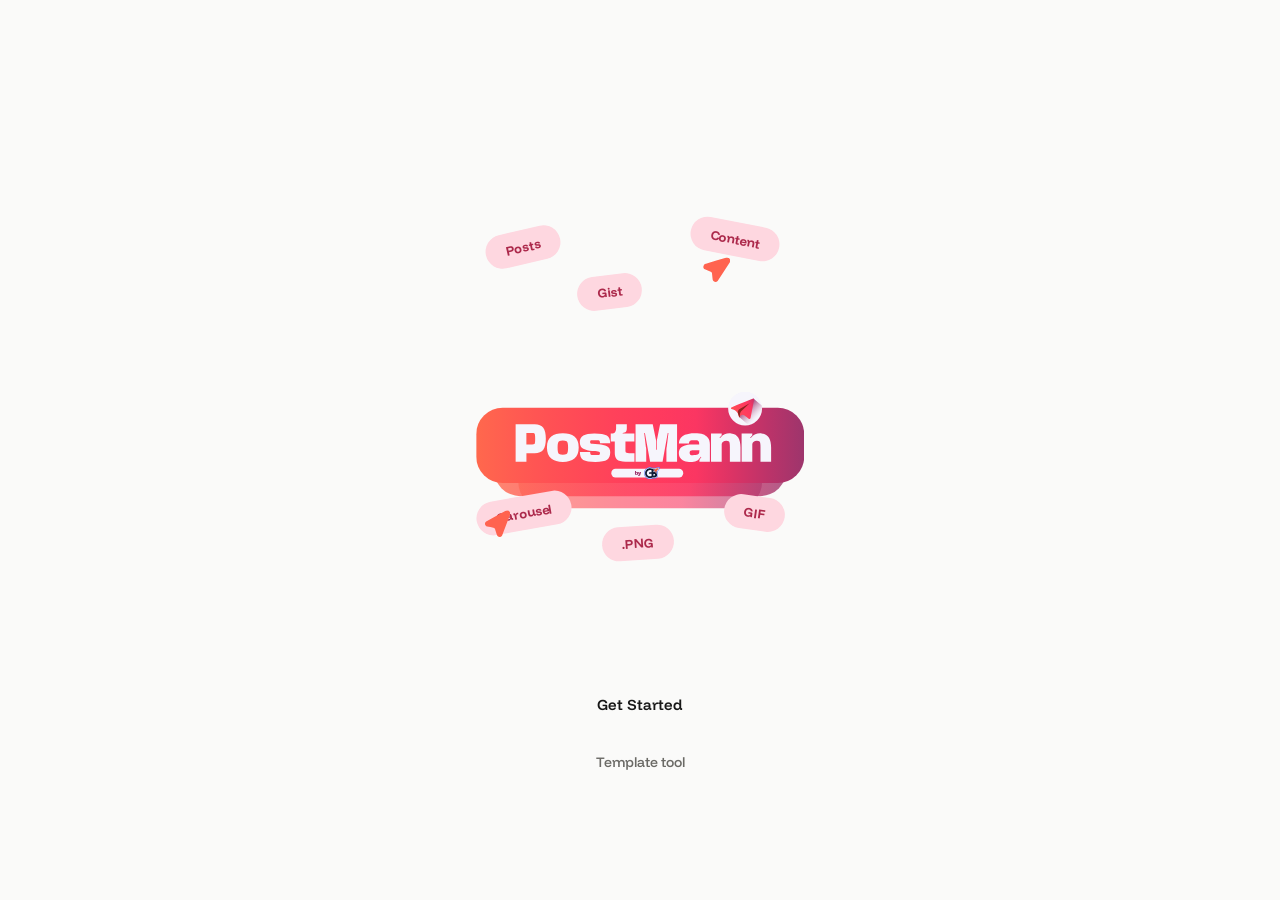
==== index.html @ 67368f83 "Update index.html" ====
<!DOCTYPE html>
<html lang="en">
<head>
<meta charset="UTF-8">
<meta name="viewport" content="width=device-width, initial-scale=1, viewport-fit=cover">
<title>PostMann</title>
<meta name="theme-color" content="#fb3662">
<link rel="icon" type="image/png" sizes="32x32" href="assets/icon-32.png">
<link rel="apple-touch-icon" href="assets/icon-180.png">
<link rel="stylesheet" href="styles.css">
<link rel="stylesheet" href="home.css">
</head>
<body class="home-body">

<div class="home-stage">
  <div class="home-pill home-pill-1">Posts</div>
  <div class="home-pill home-pill-2">Gist</div>
  <div class="home-pill home-pill-3">Content</div>
  <img src="assets/cursor-accent.svg" alt="" class="home-cursor home-cursor-1">

  <img src="assets/logo-full.svg" alt="PostMann" class="home-logo">

  <div class="home-pill home-pill-4">Carousel</div>
  <img src="assets/cursor-accent.svg" alt="" class="home-cursor home-cursor-2">
  <div class="home-pill home-pill-5">GIF</div>
  <div class="home-pill home-pill-6">.PNG</div>

  <div class="home-actions">
    <a href="app.html" class="home-action-link" id="getStartedLink">Get Started</a>
    <a href="vet.html" class="home-action-link home-action-secondary" id="templateToolLink">Template tool</a>
  </div>
</div>

<script>
  // Plays a clean swipe-up-and-fade exit before navigating, instead of
  // the page just jumping. Applied to both links so the experience feels
  // consistent regardless of which one is tapped.
  const EXIT_MS = 420;
  const stage = document.querySelector('.home-stage');
  function navigateWithExit(e, href) {
    e.preventDefault();
    stage.classList.add('is-leaving');
    setTimeout(() => { window.location.href = href; }, EXIT_MS);
  }
  document.getElementById('getStartedLink').addEventListener('click', (e) => navigateWithExit(e, 'app.html'));
  document.getElementById('templateToolLink').addEventListener('click', (e) => navigateWithExit(e, 'vet.html'));
</script>
</body>
</html>
---- styles.css ----
/* ===== Font - self-hosted, no external runtime dependency ===== */
@font-face {
  font-family: "Funnel Display";
  src: url("assets/fonts/funnel-display-latin-400-normal.woff2") format("woff2");
  font-weight: 400;
  font-display: swap;
}
@font-face {
  font-family: "Funnel Display";
  src: url("assets/fonts/funnel-display-latin-500-normal.woff2") format("woff2");
  font-weight: 500;
  font-display: swap;
}
@font-face {
  font-family: "Funnel Display";
  src: url("assets/fonts/funnel-display-latin-600-normal.woff2") format("woff2");
  font-weight: 600;
  font-display: swap;
}
@font-face {
  font-family: "Funnel Display";
  src: url("assets/fonts/funnel-display-latin-700-normal.woff2") format("woff2");
  font-weight: 700;
  font-display: swap;
}

/* ===== Brand tokens - extracted from the real logo SVG, same values used in the Next.js version ===== */
:root {
  --brand-gradient-start: #ff684d;
  --brand-gradient-mid: #fb3662;
  --brand-gradient-end: #9d356c;

  --brand-50: #ffeff2;
  --brand-100: #fed7e0;
  --brand-200: #fdb3c3;
  --brand-400: #fc6e8e;
  --brand-600: #fb3662;
  --brand-800: #ac294b;
  --brand-900: #6b1f38;

  --surface: #ffffff;
  --surface-secondary: #fafaf9;
  --surface-tertiary: #f1efe8;
  --border-subtle: rgba(0, 0, 0, 0.08);
  --border-default: rgba(0, 0, 0, 0.12);
  --text-primary: #171717;
  --text-secondary: #6b6a66;
  --text-tertiary: #9b9a95;

  --success-bg: #e1f5ee;
  --success-text: #085041;
  --warning-bg: #faeeda;
  --warning-text: #633806;
  --danger-bg: #fcebeb;
  --danger-text: #791f1f;

  --radius-md: 8px;
  --radius-lg: 12px;
}

* { box-sizing: border-box; -webkit-tap-highlight-color: transparent; }
html, body { height: 100%; margin: 0; }
body {
  font-family: "Funnel Display", -apple-system, BlinkMacSystemFont, "Segoe UI", Roboto, sans-serif;
  background: var(--surface-secondary);
  color: var(--text-primary);
  -webkit-font-smoothing: antialiased;
}
h1, h2, h3, p { margin: 0; }
button { font-family: inherit; cursor: pointer; }
input, select { font-family: inherit; }
a { color: inherit; text-decoration: none; }
img { max-width: 100%; display: block; }

.brand-gradient {
  background-image: linear-gradient(135deg, var(--brand-gradient-start) 0%, var(--brand-gradient-mid) 45%, var(--brand-gradient-end) 100%);
}

/* ===== Top bar ===== */
.topbar {
  min-height: 56px;
  border-bottom: 1px solid var(--border-subtle);
  background: var(--surface);
  display: flex;
  align-items: center;
  gap: 12px;
  padding: 0 16px;
  padding-top: env(safe-area-inset-top);
  position: sticky;
  top: 0;
  z-index: 30;
}
.topbar .logo { width: 26px; height: 26px; flex-shrink: 0; }
.topbar .brand-name { font-weight: 600; font-size: 15px; }
.topbar .spacer { flex: 1; }
.topbar .btn-text-link { font-size: 13px; color: var(--text-secondary); }

/* ===== Layout shell ===== */
.app-main {
  max-width: 720px;
  margin: 0 auto;
  padding: 20px 16px calc(48px + env(safe-area-inset-bottom));
}
@media (min-width: 640px) {
  .app-main { padding: 28px 24px calc(48px + env(safe-area-inset-bottom)); }
}

/* ===== Dashboard ===== */
.page-title { font-size: 17px; font-weight: 600; margin-bottom: 2px; }
.page-subtitle { font-size: 13px; color: var(--text-secondary); margin-bottom: 20px; }
.section-label { font-size: 12px; color: var(--text-tertiary); margin-bottom: 10px; }

.template-grid {
  display: grid;
  grid-template-columns: repeat(2, 1fr);
  gap: 12px;
}
@media (min-width: 560px) {
  .template-grid { grid-template-columns: repeat(3, 1fr); }
}

.template-card {
  border: 1px solid var(--border-subtle);
  border-radius: var(--radius-lg);
  overflow: hidden;
  background: var(--surface);
  transition: border-color 0.15s;
}
.template-card:hover, .template-card:active { border-color: var(--border-default); }
.template-card:active { background: var(--surface-secondary); }
.template-card .cover {
  position: relative;
  aspect-ratio: 4 / 5;
  overflow: hidden;
  background-size: cover;
  background-position: top center;
}
.template-card .cover img {
  width: 100%;
  height: 100%;
  object-fit: cover;
  object-position: top center;
  display: block;
}
.template-card .cover .cover-caption {
  position: absolute;
  left: 0; right: 0; bottom: 0;
  padding: 16px 10px 8px;
  background: linear-gradient(to top, rgba(0, 0, 0, 0.55), rgba(0, 0, 0, 0));
}
.template-card .cover .cover-caption span {
  color: white;
  font-size: 13px;
  font-weight: 600;
  text-shadow: 0 1px 2px rgba(0, 0, 0, 0.3);
}
.template-card .info { padding: 9px 10px; }
.template-card .info .name { font-size: 13px; font-weight: 600; }
.template-card .info .meta { font-size: 11px; color: var(--text-tertiary); margin-top: 2px; }

/* ===== Buttons ===== */
.btn-primary {
  background: var(--brand-600);
  color: white;
  border: none;
  font-size: 15px;
  font-weight: 600;
  padding: 13px 20px;
  border-radius: var(--radius-md);
  display: inline-flex;
  align-items: center;
  justify-content: center;
  gap: 6px;
  min-height: 46px;
}
.btn-primary:hover, .btn-primary:active { background: var(--brand-800); }
.btn-primary:disabled { opacity: 0.5; cursor: not-allowed; }
.btn-secondary {
  background: var(--surface);
  border: 1px solid var(--border-default);
  color: var(--text-primary);
  font-size: 15px;
  font-weight: 500;
  padding: 13px 20px;
  border-radius: var(--radius-md);
  min-height: 46px;
}
.btn-secondary:hover, .btn-secondary:active { background: var(--surface-secondary); }

/* For standalone, screen-level primary actions (Generate, Start over) -
   full width on mobile where there's nothing beside them to share space
   with; reverts to a normal inline button once there's room. The crop
   modal's two buttons deliberately don't use this - they sit side by
   side in a narrow space and need their natural compact width instead. */
.btn-full { width: 100%; }
@media (min-width: 480px) {
  .btn-full { width: auto; }
}

/* ===== Form ===== */
.back-link {
  display: inline-flex;
  align-items: center;
  gap: 6px;
  font-size: 13px;
  color: var(--text-secondary);
  margin-bottom: 14px;
}

.slide-card {
  padding: 14px 16px 16px;
}
.field-label {
  display: block;
  font-size: 12px;
  color: var(--text-secondary);
  margin-bottom: 5px;
  margin-top: 12px;
}
.field-label:first-of-type { margin-top: 0; }
.text-input, .select-input {
  width: 100%;
  border: 1px solid var(--border-default);
  border-radius: var(--radius-md);
  padding: 12px 13px;
  font-size: 16px;
  min-height: 44px;
  background: var(--surface);
  color: var(--text-primary);
}
.text-input:focus, .select-input:focus { outline: 2px solid var(--brand-200); border-color: var(--brand-600); }

.file-row { display: flex; align-items: center; gap: 10px; flex-wrap: wrap; }
.file-input-label {
  display: inline-flex;
  align-items: center;
  gap: 6px;
  font-size: 14px;
  font-weight: 500;
  padding: 11px 16px;
  min-height: 44px;
  border: 1px solid var(--border-default);
  border-radius: var(--radius-md);
  background: var(--surface);
}
.file-input-label:hover, .file-input-label:active { background: var(--surface-secondary); }
.file-name { font-size: 12px; color: var(--text-secondary); }
.crop-edit-link {
  font-size: 13px; color: var(--brand-600); font-weight: 600;
  padding: 8px 4px; cursor: pointer; min-height: 44px; display: inline-flex; align-items: center;
}

.middle-count-row { display: flex; align-items: center; gap: 10px; margin: 14px 0 16px; flex-wrap: wrap; }
.middle-count-row .text-input { width: 80px; flex: none; }

/* ===== Swipeable slide carousel ===== */
.carousel-wrap { position: relative; }
.carousel-track { position: relative; }

.form-page {
  display: none;
  border: 1px solid var(--border-subtle);
  border-radius: var(--radius-lg);
  background: var(--surface);
  overflow: hidden;
  animation: formPageIn 0.18s ease-out;
}
.form-page.active { display: block; }
@keyframes formPageIn {
  from { opacity: 0; transform: translateY(4px); }
  to { opacity: 1; transform: translateY(0); }
}

.form-page-preview {
  position: relative;
  width: 100%;
  max-height: 56vh;
  min-height: 160px;
  overflow: hidden;
  display: flex;
  align-items: center;
  justify-content: center;
}
.form-page-preview img {
  width: 100%;
  height: 100%;
  max-height: 56vh;
  object-fit: contain;
  background: var(--surface-tertiary);
  display: block;
}
.form-page-preview.brand-gradient {
  aspect-ratio: 4 / 5;
  max-height: 56vh;
}
.form-page-label {
  position: absolute;
  top: 12px;
  left: 12px;
  padding: 5px 12px;
  background: rgba(0, 0, 0, 0.55);
  border-radius: 999px;
  backdrop-filter: blur(2px);
}
.form-page-label span {
  color: white;
  font-size: 12px;
  font-weight: 600;
  letter-spacing: 0.02em;
}

.carousel-arrow {
  position: absolute;
  top: calc(28vh - 22px);
  width: 44px;
  height: 44px;
  border-radius: 50%;
  border: none;
  background: rgba(0, 0, 0, 0.45);
  color: white;
  font-size: 17px;
  display: flex;
  align-items: center;
  justify-content: center;
  z-index: 10;
}
.carousel-arrow:active { background: rgba(0, 0, 0, 0.65); }
.carousel-arrow:disabled { opacity: 0.35; }
.carousel-arrow-left { left: 8px; }
.carousel-arrow-right { right: 8px; }

.carousel-dots {
  display: flex;
  justify-content: center;
  gap: 6px;
  margin-top: 12px;
}
.carousel-dot {
  width: 7px;
  height: 7px;
  border-radius: 50%;
  background: var(--border-default);
  cursor: pointer;
}
.carousel-dot.active { background: var(--brand-600); width: 18px; border-radius: 4px; }

/* ===== Crop modal ===== */
.modal-overlay {
  position: fixed; inset: 0; background: rgba(0, 0, 0, 0.65);
  display: none; align-items: center; justify-content: center; z-index: 100;
  padding: 16px;
}
.modal-overlay.open { display: flex; }
.modal-card {
  background: var(--surface); border-radius: var(--radius-lg);
  padding: 18px; max-width: 92vw; max-height: 88vh; overflow-y: auto;
}
.modal-card h3 { font-size: 14px; font-weight: 600; margin-bottom: 12px; }
#cropCanvas { border: 1px solid var(--border-default); border-radius: 6px; cursor: grab; touch-action: none; display: block; }
.zoom-row { display: flex; align-items: center; gap: 8px; margin-top: 12px; }
.zoom-row span { font-size: 11px; color: var(--text-secondary); }
.zoom-row input[type="range"] { flex: 1; }
.modal-actions { display: flex; gap: 8px; justify-content: flex-end; margin-top: 14px; flex-wrap: wrap; }
.modal-actions .btn-primary, .modal-actions .btn-secondary { flex: 1 1 auto; }

/* ===== Progress / status ===== */
.status-log {
  border: 1px solid var(--border-subtle);
  border-radius: var(--radius-lg);
  background: var(--surface);
  padding: 14px;
  max-height: 280px;
  overflow-y: auto;
  font-size: 12px;
  display: flex;
  flex-direction: column;
  gap: 5px;
  margin-top: 16px;
}
.status-line.info { color: var(--text-secondary); }
.status-line.ok { color: var(--success-text); }
.status-line.warn { color: var(--warning-text); }
.status-line.err { color: var(--danger-text); }

.progress-bar-track { height: 6px; border-radius: 4px; background: var(--surface-tertiary); overflow: hidden; margin: 16px 0; }
.progress-bar-fill { height: 100%; background: var(--brand-600); transition: width 0.3s; }

/* ===== Results ===== */
.results-grid {
  display: grid;
  grid-template-columns: repeat(2, 1fr);
  gap: 14px;
  margin-top: 16px;
}
@media (min-width: 560px) {
  .results-grid { grid-template-columns: repeat(3, 1fr); }
}
.result-card {
  border: 1px solid var(--border-subtle);
  border-radius: var(--radius-lg);
  background: var(--surface);
  padding: 10px;
}
.result-card .label { font-size: 12px; font-weight: 600; margin-bottom: 8px; }
.result-card img, .result-card video { border-radius: 6px; width: 100%; background: var(--surface-secondary); }
.result-card .download-btn {
  display: flex; align-items: center; justify-content: center; gap: 5px;
  margin-top: 8px; width: 100%; font-size: 13px; font-weight: 600;
  padding: 12px; min-height: 44px; border-radius: var(--radius-md);
  border: 1px solid var(--border-default); background: var(--surface);
}
.result-card .download-btn:hover, .result-card .download-btn:active { background: var(--surface-secondary); }
.result-card .caveat { font-size: 10px; color: var(--text-tertiary); margin-top: 4px; }

.hidden { display: none !important; }
---- home.css ----
/* Homepage - loaded alongside styles.css, which still provides the
   shared design tokens (--brand-*, --surface-*, font-face, etc). This
   file only adds the layout specific to this one page. */

.home-body {
  margin: 0;
  min-height: 100dvh;
  background: var(--surface-secondary);
  display: flex;
  align-items: center;
  justify-content: center;
  padding: 24px 0;
}

.home-stage {
  position: relative;
  width: 100%;
  max-width: 420px;
  min-height: 88dvh;
  margin: 0 auto;
}

/* ===== Scattered pill tags =====
   Positioned by percentage so the scattered, "thrown there" feel holds up
   across phone sizes without being pixel-locked to one exact viewport. */
.home-pill {
  position: absolute;
  background: var(--brand-100);
  color: var(--brand-800);
  font-size: 13px;
  font-weight: 700;
  padding: 9px 20px;
  border-radius: 999px;
  white-space: nowrap;
}
.home-pill-1 { top: 21%; left: 13%; transform: rotate(-13deg); }
.home-pill-2 { top: 27%; left: 35%; transform: rotate(-7deg); }
.home-pill-3 { top: 20%; left: 62%; transform: rotate(11deg); }
.home-pill-4 { top: 56%; left: 11%; transform: rotate(-10deg); }
.home-pill-5 { top: 56%; left: 70%; transform: rotate(8deg); }
.home-pill-6 { top: 60%; left: 41%; transform: rotate(-4deg); }

.home-cursor {
  position: absolute;
  width: 26px;
  height: 26px;
}
.home-cursor-1 { top: 24.5%; left: 65%; transform: rotate(8deg); }
.home-cursor-2 { top: 58%; left: 13%; transform: rotate(-4deg); }

/* ===== The real logo artwork, centered ===== */
.home-logo {
  position: absolute;
  top: 50%;
  left: 50%;
  transform: translate(-50%, -50%);
  width: 78%;
  max-width: 340px;
  height: auto;
}

/* ===== Get Started / Template tool ===== */
.home-actions {
  position: absolute;
  bottom: 6%;
  left: 0;
  right: 0;
  display: flex;
  flex-direction: column;
  align-items: center;
  gap: 14px;
}
.home-action-link {
  font-size: 15px;
  font-weight: 600;
  color: var(--text-primary);
  padding: 10px 24px;
  min-height: 44px;
  display: flex;
  align-items: center;
  border-radius: var(--radius-md);
}
.home-action-link:active { background: var(--surface-tertiary); }
.home-action-secondary {
  font-weight: 500;
  color: var(--text-secondary);
  font-size: 14px;
}

/* On wider screens, ease off the edge-hugging percentages slightly so
   the pills don't end up absurdly far from the logo - the phone-shaped
   reference was designed for a narrow column, not a wide desktop window. */
@media (min-width: 600px) {
  .home-stage { min-height: 760px; }
}
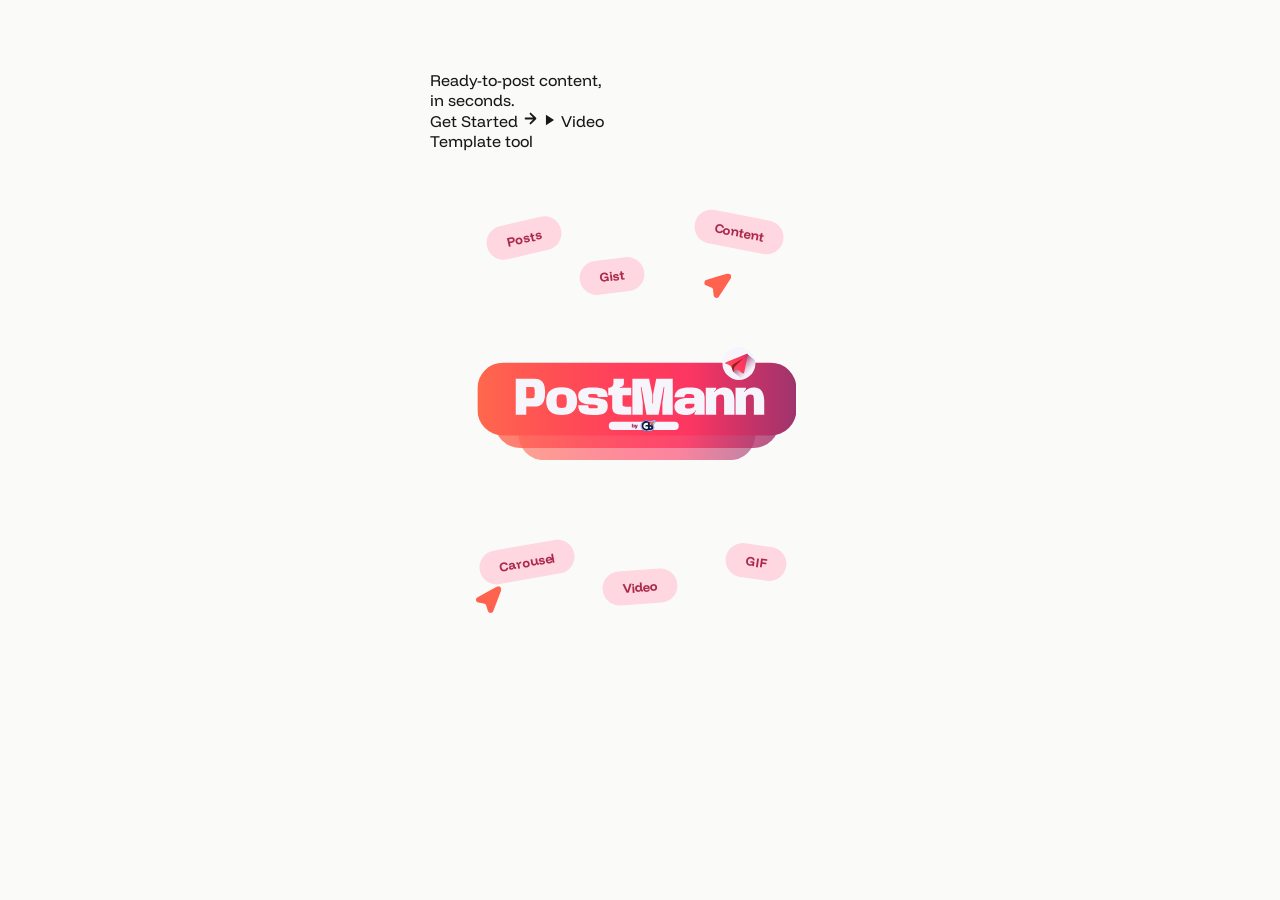
==== commit e194e6be: "Update index.html" ====
--- a/index.html
+++ b/index.html
@@ -13,37 +13,49 @@
 <body class="home-body">
 
 <div class="home-stage">
-  <div class="home-pill home-pill-1">Posts</div>
-  <div class="home-pill home-pill-2">Gist</div>
-  <div class="home-pill home-pill-3">Content</div>
-  <img src="assets/cursor-accent.svg" alt="" class="home-cursor home-cursor-1">
 
-  <img src="assets/logo-full.svg" alt="PostMann" class="home-logo">
+  <div class="home-orbit">
+    <div class="home-pill home-pill-1">Posts</div>
+    <div class="home-pill home-pill-2">Gist</div>
+    <div class="home-pill home-pill-3">Content</div>
+    <img src="assets/cursor-accent.svg" alt="" class="home-cursor home-cursor-1">
+    <img src="assets/logo-full.svg" alt="PostMann" class="home-logo">
+    <div class="home-pill home-pill-4">Carousel</div>
+    <img src="assets/cursor-accent.svg" alt="" class="home-cursor home-cursor-2">
+    <div class="home-pill home-pill-5">GIF</div>
+    <div class="home-pill home-pill-6">Video</div>
+  </div>
 
-  <div class="home-pill home-pill-4">Carousel</div>
-  <img src="assets/cursor-accent.svg" alt="" class="home-cursor home-cursor-2">
-  <div class="home-pill home-pill-5">GIF</div>
-  <div class="home-pill home-pill-6">.PNG</div>
+  <div class="home-bottom">
+    <p class="home-tagline">Ready-to-post content,<br>in seconds.</p>
 
-  <div class="home-actions">
-    <a href="app.html" class="home-action-link" id="getStartedLink">Get Started</a>
-    <a href="vet.html" class="home-action-link home-action-secondary" id="templateToolLink">Template tool</a>
+    <div class="home-ctas">
+      <a href="app.html" class="home-btn-primary" id="getStartedLink">
+        Get Started
+        <svg width="17" height="17" viewBox="0 0 24 24" fill="none" stroke="currentColor" stroke-width="2.5" stroke-linecap="round" stroke-linejoin="round"><path d="M5 12h14M12 5l7 7-7 7"/></svg>
+      </a>
+      <a href="video.html" class="home-btn-secondary" id="videoLink">
+        <svg width="14" height="14" viewBox="0 0 24 24" fill="currentColor"><polygon points="5 3 19 12 5 21 5 3"/></svg>
+        Video
+      </a>
+    </div>
+
+    <a href="vet.html" class="home-btn-ghost" id="templateToolLink">Template tool</a>
   </div>
+
 </div>
 
 <script>
-  // Plays a clean swipe-up-and-fade exit before navigating, instead of
-  // the page just jumping. Applied to both links so the experience feels
-  // consistent regardless of which one is tapped.
-  const EXIT_MS = 420;
+  const EXIT_MS = 400;
   const stage = document.querySelector('.home-stage');
-  function navigateWithExit(e, href) {
+  function go(e, href) {
     e.preventDefault();
     stage.classList.add('is-leaving');
     setTimeout(() => { window.location.href = href; }, EXIT_MS);
   }
-  document.getElementById('getStartedLink').addEventListener('click', (e) => navigateWithExit(e, 'app.html'));
-  document.getElementById('templateToolLink').addEventListener('click', (e) => navigateWithExit(e, 'vet.html'));
+  document.getElementById('getStartedLink').addEventListener('click', e => go(e, 'app.html'));
+  document.getElementById('videoLink').addEventListener('click', e => go(e, 'video.html'));
+  document.getElementById('templateToolLink').addEventListener('click', e => go(e, 'vet.html'));
 </script>
 </body>
 </html>
--- a/styles.css
+++ b/styles.css
@@ -90,8 +90,8 @@
   top: 0;
   z-index: 30;
 }
-.topbar .logo { width: 26px; height: 26px; flex-shrink: 0; }
-.topbar .brand-name { font-weight: 600; font-size: 15px; }
+.topbar-logo-link { display: flex; align-items: center; }
+.topbar-logo { height: 30px; width: auto; display: block; }
 .topbar .spacer { flex: 1; }
 .topbar .btn-text-link { font-size: 13px; color: var(--text-secondary); }
 
@@ -386,6 +386,81 @@
 .progress-bar-fill { height: 100%; background: var(--brand-600); transition: width 0.3s; }
 
 /* ===== Results ===== */
+.results-action-row {
+  display: flex;
+  gap: 10px;
+  margin-bottom: 12px;
+}
+.results-action-row .btn-secondary {
+  flex: 1;
+  width: auto;
+  min-width: 0;
+  font-size: 13px;
+  padding: 10px 12px;
+}
+
+/* Folder-naming panel - slides in below the action row when
+   "Export to Drive" is tapped, collapses when done. */
+.drive-name-panel {
+  border: 1px solid var(--border-subtle);
+  border-radius: var(--radius-lg);
+  background: var(--surface);
+  padding: 14px;
+  margin-bottom: 12px;
+  animation: panelIn 0.18s ease-out;
+}
+@keyframes panelIn {
+  from { opacity: 0; transform: translateY(-4px); }
+  to   { opacity: 1; transform: translateY(0); }
+}
+.drive-name-row {
+  display: flex;
+  gap: 10px;
+  margin-top: 6px;
+}
+.drive-name-row .text-input { flex: 1; min-width: 0; }
+.drive-name-row .btn-primary { width: auto; flex-shrink: 0; padding: 12px 18px; }
+
+/* Drive result card - appears between the action row and the grid once
+   an export finishes. Stays hidden until then. */
+.drive-result-card {
+  display: flex;
+  align-items: center;
+  gap: 12px;
+  padding: 12px 14px;
+  border: 1px solid var(--border-subtle);
+  border-radius: var(--radius-lg);
+  background: var(--success-bg);
+  margin-bottom: 14px;
+}
+.drive-result-icon {
+  width: 32px;
+  height: 32px;
+  border-radius: 50%;
+  background: var(--success-text);
+  color: white;
+  display: flex;
+  align-items: center;
+  justify-content: center;
+  flex-shrink: 0;
+}
+.drive-result-body { flex: 1; min-width: 0; }
+.drive-result-label { font-size: 12px; font-weight: 600; color: var(--success-text); margin: 0; }
+.drive-result-folder { font-size: 11px; color: var(--success-text); opacity: 0.8; margin: 2px 0 0; white-space: nowrap; overflow: hidden; text-overflow: ellipsis; }
+.drive-copy-btn {
+  background: var(--success-text);
+  color: white;
+  border: none;
+  font-size: 12px;
+  font-weight: 600;
+  padding: 8px 14px;
+  border-radius: var(--radius-md);
+  white-space: nowrap;
+  min-height: 36px;
+  flex-shrink: 0;
+}
+.drive-copy-btn:active { opacity: 0.85; }
+
 .results-grid {
   display: grid;
   grid-template-columns: repeat(2, 1fr);
--- a/home.css
+++ b/home.css
@@ -1,6 +1,11 @@
 /* Homepage - loaded alongside styles.css, which still provides the
    shared design tokens (--brand-*, --surface-*, font-face, etc). This
-   file only adds the layout specific to this one page. */
+   file only adds the layout specific to this one page.
+
+   Pill/cursor/logo positions are measured from real rendered screenshots
+   (connected-component detection on each pill's exact fill color, and
+   saturation-based detection for the logo's bounding box), then adjusted
+   by a uniform shift per round of feedback - not eyeballed each time. */
 
 .home-body {
   margin: 0;
@@ -10,6 +15,7 @@
   align-items: center;
   justify-content: center;
   padding: 24px 0;
+  overflow: hidden; /* keeps the swipe-up exit transition from showing a scrollbar flash */
 }
 
 .home-stage {
@@ -18,11 +24,17 @@
   max-width: 420px;
   min-height: 88dvh;
   margin: 0 auto;
+  transition: transform 0.46s cubic-bezier(0.16, 1, 0.3, 1), opacity 0.38s ease-out;
+}
+.home-stage.is-leaving {
+  transform: translateY(-14%);
+  opacity: 0;
 }
 
 /* ===== Scattered pill tags =====
-   Positioned by percentage so the scattered, "thrown there" feel holds up
-   across phone sizes without being pixel-locked to one exact viewport. */
+   Pushed clear of the logo on both sides by an equal shift (7%), since
+   the previous spacing measured as actively overlapping at the top
+   (Gist's pill clipped into the logo) and too tight at the bottom. */
 .home-pill {
   position: absolute;
   background: var(--brand-100);
@@ -32,29 +44,57 @@
   padding: 9px 20px;
   border-radius: 999px;
   white-space: nowrap;
+  transform: translate(-50%, -50%) rotate(var(--rot));
+  animation: pillBreathe 3.6s ease-in-out infinite;
+  animation-delay: var(--pulse-delay, 0s);
 }
-.home-pill-1 { top: 21%; left: 13%; transform: rotate(-13deg); }
-.home-pill-2 { top: 27%; left: 35%; transform: rotate(-7deg); }
-.home-pill-3 { top: 20%; left: 62%; transform: rotate(11deg); }
-.home-pill-4 { top: 56%; left: 11%; transform: rotate(-10deg); }
-.home-pill-5 { top: 56%; left: 70%; transform: rotate(8deg); }
-.home-pill-6 { top: 60%; left: 41%; transform: rotate(-4deg); }
+.home-pill-1 { --rot: -13deg; --pulse-delay: 0s;    top: 22.1%; left: 22.4%; }
+.home-pill-2 { --rot: -7deg;  --pulse-delay: 0.6s;  top: 27.1%; left: 43.3%; }
+.home-pill-3 { --rot: 11deg;  --pulse-delay: 1.2s;  top: 21.3%; left: 73.6%; }
+.home-pill-4 { --rot: -10deg; --pulse-delay: 1.8s;  top: 64.8%; left: 23.2%; }
+.home-pill-5 { --rot: 8deg;   --pulse-delay: 2.3s;  top: 64.8%; left: 77.7%; }
+.home-pill-6 { --rot: -4deg;  --pulse-delay: 0.3s;  top: 68.0%; left: 50.1%; }
 
+/* Subtle "alive" breathing - gentle scale, no movement, slow and quiet
+   so it reads as ambient life rather than competing for attention. Each
+   pill is offset via --pulse-delay so they don't all move in lockstep. */
+@keyframes pillBreathe {
+  0%, 100% { scale: 1; }
+  50% { scale: 1.035; }
+}
+
+/* ===== Cursor accents =====
+   Slower and softer pop than before (was 1.7s up to 1.22 scale - now
+   2.6s up to 1.12, smoother easing) so it reads as a gentle pulse, not a
+   jolt. Cursor-2 also moved clear of the Carousel pill's text - it was
+   sitting almost directly over the word "Carousel"; now sits below-left
+   of the pill, pointing up into the corner the way cursor-1 already does
+   with Content (below-left, not overlapping the text row). */
 .home-cursor {
   position: absolute;
   width: 26px;
   height: 26px;
+  transform-origin: center;
+  animation: cursorPop 2.6s ease-in-out infinite;
 }
-.home-cursor-1 { top: 24.5%; left: 65%; transform: rotate(8deg); }
-.home-cursor-2 { top: 58%; left: 13%; transform: rotate(-4deg); }
+.home-cursor-1 { top: 28.3%; left: 68.4%; transform: translate(-50%, -50%) rotate(8deg); animation-delay: 0s; }
+.home-cursor-2 { top: 69.8%; left: 14%;   transform: translate(-50%, -50%) rotate(-4deg); animation-delay: 0.9s; }
 
-/* ===== The real logo artwork, centered ===== */
+@keyframes cursorPop {
+  0%, 100% { scale: 1; }
+  50% { scale: 1.12; }
+}
+@media (prefers-reduced-motion: reduce) {
+  .home-cursor, .home-pill { animation: none; }
+}
+
+/* ===== The real logo artwork, centered on its measured midpoint ===== */
 .home-logo {
   position: absolute;
-  top: 50%;
-  left: 50%;
+  top: 43.9%;
+  left: 49.2%;
   transform: translate(-50%, -50%);
-  width: 78%;
+  width: 76%;
   max-width: 340px;
   height: auto;
 }
@@ -62,7 +102,7 @@
 /* ===== Get Started / Template tool ===== */
 .home-actions {
   position: absolute;
-  bottom: 6%;
+  top: 74.5%;
   left: 0;
   right: 0;
   display: flex;
@@ -87,9 +127,6 @@
   font-size: 14px;
 }
 
-/* On wider screens, ease off the edge-hugging percentages slightly so
-   the pills don't end up absurdly far from the logo - the phone-shaped
-   reference was designed for a narrow column, not a wide desktop window. */
 @media (min-width: 600px) {
   .home-stage { min-height: 760px; }
 }
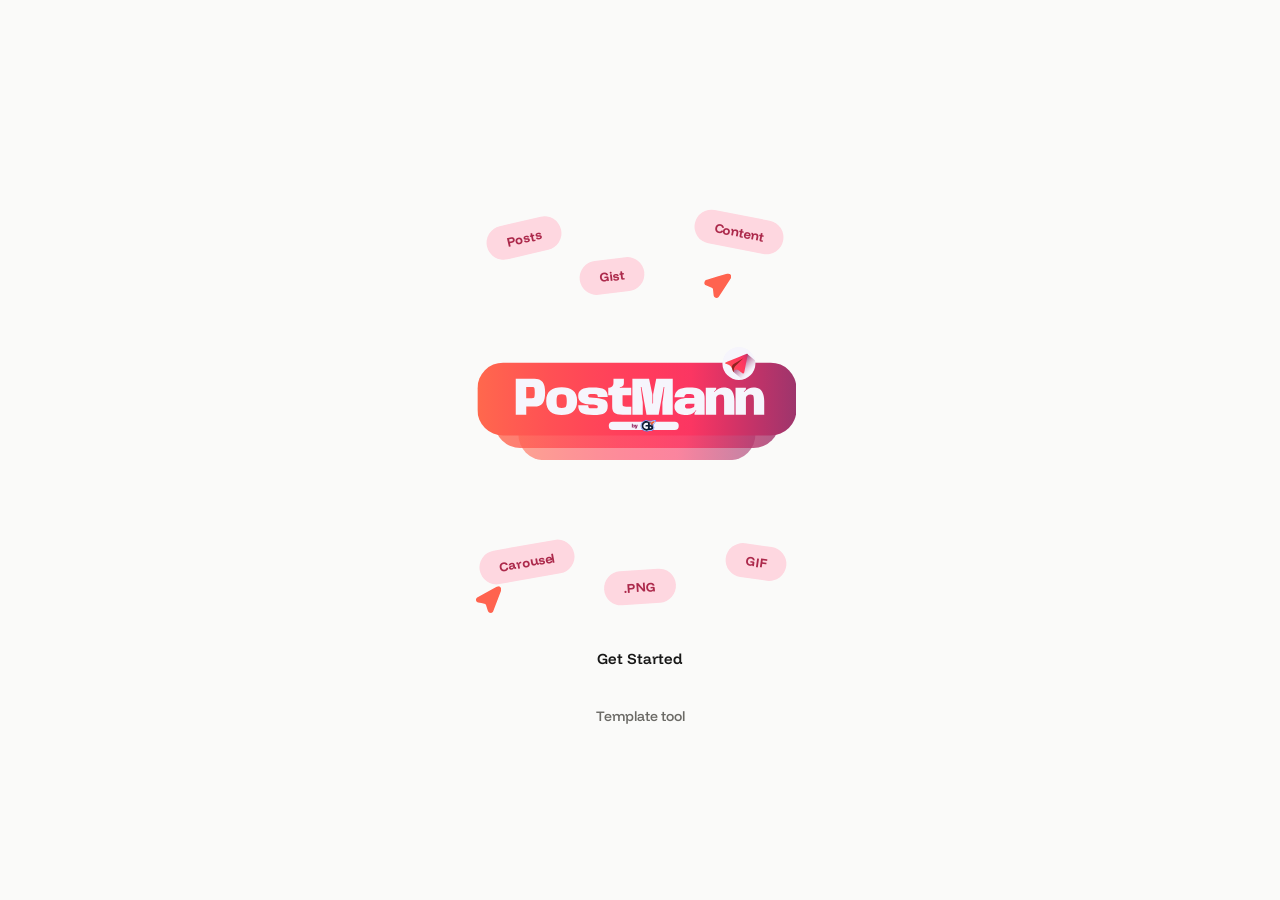
==== commit 307fe674: "Update index.html" ====
--- a/index.html
+++ b/index.html
@@ -13,49 +13,37 @@
 <body class="home-body">
 
 <div class="home-stage">
+  <div class="home-pill home-pill-1">Posts</div>
+  <div class="home-pill home-pill-2">Gist</div>
+  <div class="home-pill home-pill-3">Content</div>
+  <img src="assets/cursor-accent.svg" alt="" class="home-cursor home-cursor-1">
 
-  <div class="home-orbit">
-    <div class="home-pill home-pill-1">Posts</div>
-    <div class="home-pill home-pill-2">Gist</div>
-    <div class="home-pill home-pill-3">Content</div>
-    <img src="assets/cursor-accent.svg" alt="" class="home-cursor home-cursor-1">
-    <img src="assets/logo-full.svg" alt="PostMann" class="home-logo">
-    <div class="home-pill home-pill-4">Carousel</div>
-    <img src="assets/cursor-accent.svg" alt="" class="home-cursor home-cursor-2">
-    <div class="home-pill home-pill-5">GIF</div>
-    <div class="home-pill home-pill-6">Video</div>
+  <img src="assets/logo-full.svg" alt="PostMann" class="home-logo">
+
+  <div class="home-pill home-pill-4">Carousel</div>
+  <img src="assets/cursor-accent.svg" alt="" class="home-cursor home-cursor-2">
+  <div class="home-pill home-pill-5">GIF</div>
+  <div class="home-pill home-pill-6">.PNG</div>
+
+  <div class="home-actions">
+    <a href="app.html" class="home-action-link" id="getStartedLink">Get Started</a>
+    <a href="vet.html" class="home-action-link home-action-secondary" id="templateToolLink">Template tool</a>
   </div>
-
-  <div class="home-bottom">
-    <p class="home-tagline">Ready-to-post content,<br>in seconds.</p>
-
-    <div class="home-ctas">
-      <a href="app.html" class="home-btn-primary" id="getStartedLink">
-        Get Started
-        <svg width="17" height="17" viewBox="0 0 24 24" fill="none" stroke="currentColor" stroke-width="2.5" stroke-linecap="round" stroke-linejoin="round"><path d="M5 12h14M12 5l7 7-7 7"/></svg>
-      </a>
-      <a href="video.html" class="home-btn-secondary" id="videoLink">
-        <svg width="14" height="14" viewBox="0 0 24 24" fill="currentColor"><polygon points="5 3 19 12 5 21 5 3"/></svg>
-        Video
-      </a>
-    </div>
-
-    <a href="vet.html" class="home-btn-ghost" id="templateToolLink">Template tool</a>
-  </div>
-
 </div>
 
 <script>
-  const EXIT_MS = 400;
+  // Plays a clean swipe-up-and-fade exit before navigating, instead of
+  // the page just jumping. Applied to both links so the experience feels
+  // consistent regardless of which one is tapped.
+  const EXIT_MS = 420;
   const stage = document.querySelector('.home-stage');
-  function go(e, href) {
+  function navigateWithExit(e, href) {
     e.preventDefault();
     stage.classList.add('is-leaving');
     setTimeout(() => { window.location.href = href; }, EXIT_MS);
   }
-  document.getElementById('getStartedLink').addEventListener('click', e => go(e, 'app.html'));
-  document.getElementById('videoLink').addEventListener('click', e => go(e, 'video.html'));
-  document.getElementById('templateToolLink').addEventListener('click', e => go(e, 'vet.html'));
+  document.getElementById('getStartedLink').addEventListener('click', (e) => navigateWithExit(e, 'app.html'));
+  document.getElementById('templateToolLink').addEventListener('click', (e) => navigateWithExit(e, 'vet.html'));
 </script>
 </body>
 </html>
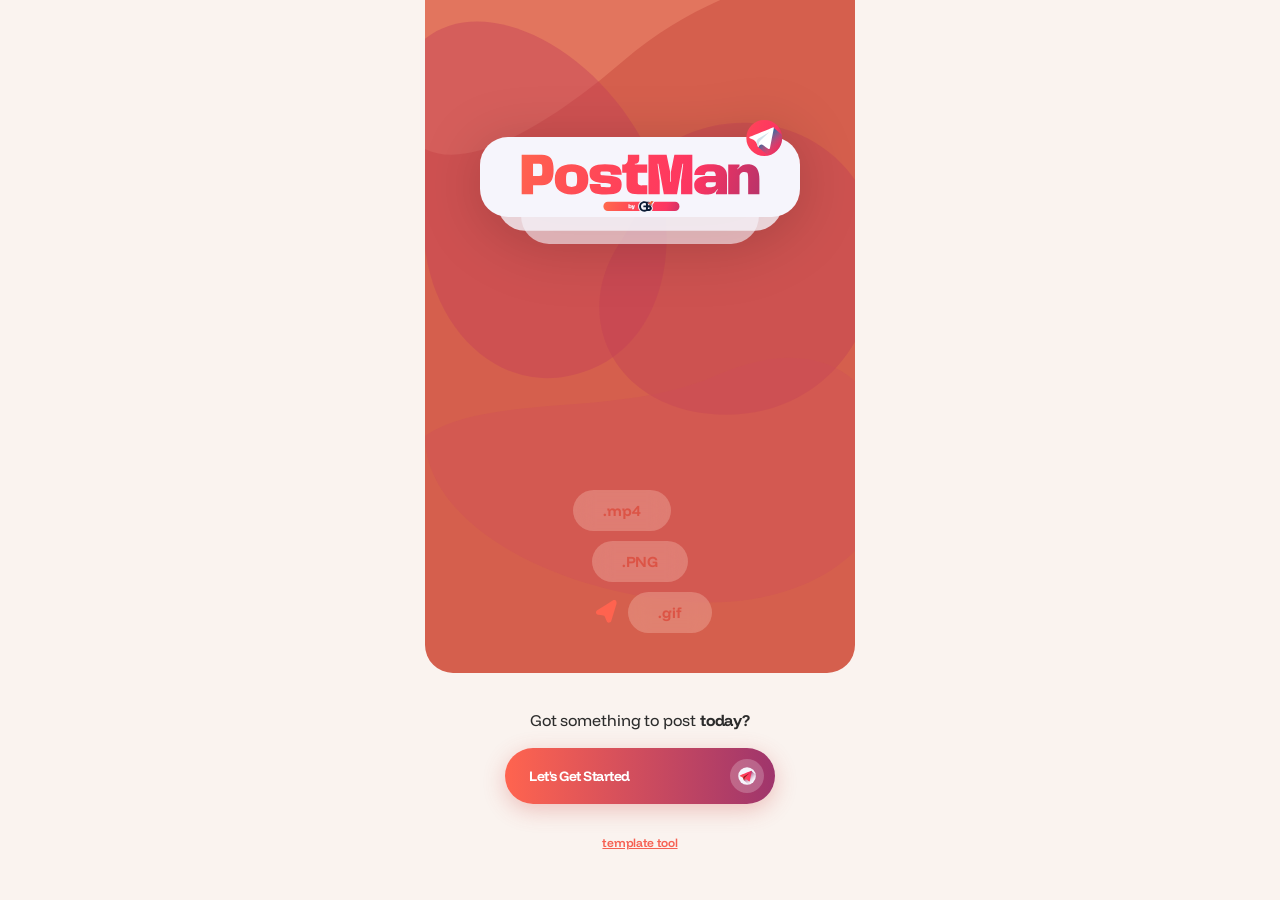
==== commit b55c09d3: "Update index.html" ====
--- a/index.html
+++ b/index.html
@@ -4,7 +4,7 @@
 <meta charset="UTF-8">
 <meta name="viewport" content="width=device-width, initial-scale=1, viewport-fit=cover">
 <title>PostMann</title>
-<meta name="theme-color" content="#fb3662">
+<meta name="theme-color" content="#D56050">
 <link rel="icon" type="image/png" sizes="32x32" href="assets/icon-32.png">
 <link rel="apple-touch-icon" href="assets/icon-180.png">
 <link rel="stylesheet" href="styles.css">
@@ -12,38 +12,86 @@
 </head>
 <body class="home-body">
 
-<div class="home-stage">
-  <div class="home-pill home-pill-1">Posts</div>
-  <div class="home-pill home-pill-2">Gist</div>
-  <div class="home-pill home-pill-3">Content</div>
-  <img src="assets/cursor-accent.svg" alt="" class="home-cursor home-cursor-1">
+<div class="home-wrap" id="homeWrap">
 
-  <img src="assets/logo-full.svg" alt="PostMann" class="home-logo">
+  <!-- ===== Coral hero: organic wave background + logo + pill tags ===== -->
+  <section class="home-hero">
 
-  <div class="home-pill home-pill-4">Carousel</div>
-  <img src="assets/cursor-accent.svg" alt="" class="home-cursor home-cursor-2">
-  <div class="home-pill home-pill-5">GIF</div>
-  <div class="home-pill home-pill-6">.PNG</div>
+    <!-- Organic background blobs — approximated from Figma screenshot -->
+    <svg class="hero-bg" viewBox="0 0 390 680"
+         preserveAspectRatio="xMidYMid slice"
+         xmlns="http://www.w3.org/2000/svg">
+      <!-- Base coral fill -->
+      <rect width="390" height="680" fill="#D55F4D"/>
+      <!-- Light salmon wave: sweeps from upper-right down-left -->
+      <path d="M390 0 C 330 10, 250 30, 180 90 C 110 150, 40 190, 0 170 L 0 0 Z"
+            fill="#E47A62" opacity="0.85"/>
+      <!-- Left-side darker shape for depth -->
+      <path d="M 0 70 C 50 30, 140 70, 190 150 C 240 230, 225 340, 150 370
+               C 75 400, 10 340, 0 260 Z"
+            fill="#C44058" opacity="0.44"/>
+      <!-- Mid-right organic blob -->
+      <path d="M 230 160 C 310 120, 410 170, 410 265
+               C 410 360, 340 420, 255 410 C 170 400, 130 320, 180 250
+               C 210 200, 230 160, 230 160 Z"
+            fill="#BF3D55" opacity="0.38"/>
+      <!-- Lower sweep wave -->
+      <path d="M 0 430 C 60 390, 175 415, 265 375 C 355 335, 420 375, 420 460
+               C 420 545, 330 595, 210 578 C 90 560, 0 500, 0 430 Z"
+            fill="#CC4E5A" opacity="0.34"/>
+    </svg>
 
-  <div class="home-actions">
-    <a href="app.html" class="home-action-link" id="getStartedLink">Get Started</a>
-    <a href="vet.html" class="home-action-link home-action-secondary" id="templateToolLink">Template tool</a>
-  </div>
+    <!-- White card logo — centered in upper portion -->
+    <img class="hero-logo" src="assets/logo-white.svg" alt="PostMann">
+
+    <!-- Pill tags: cascading staircase, matching Figma layout -->
+    <div class="hero-pills">
+      <div class="pill-row pill-row-1">
+        <span class="pill-tag">.mp4</span>
+      </div>
+      <div class="pill-row pill-row-2">
+        <span class="pill-tag">.PNG</span>
+      </div>
+      <div class="pill-row pill-row-3">
+        <img src="assets/cursor-accent.svg" alt="" class="hero-cursor">
+        <span class="pill-tag">.gif</span>
+      </div>
+    </div>
+
+  </section>
+
+  <!-- ===== Cream footer: tagline + CTA + template link ===== -->
+  <section class="home-footer">
+
+    <p class="footer-tagline">
+      Got something to post <strong>today?</strong>
+    </p>
+
+    <a href="app.html" class="cta-btn" id="getStartedLink">
+      <span class="cta-label">Let's Get Started</span>
+      <span class="cta-icon">
+        <img src="assets/logo-icon.svg" alt="">
+      </span>
+    </a>
+
+    <a href="vet.html" class="footer-tool-link" id="templateToolLink">
+      template tool
+    </a>
+
+  </section>
+
 </div>
 
 <script>
-  // Plays a clean swipe-up-and-fade exit before navigating, instead of
-  // the page just jumping. Applied to both links so the experience feels
-  // consistent regardless of which one is tapped.
-  const EXIT_MS = 420;
-  const stage = document.querySelector('.home-stage');
-  function navigateWithExit(e, href) {
+  const EXIT_MS = 400;
+  const wrap = document.getElementById('homeWrap');
+  function go(e, href) {
     e.preventDefault();
-    stage.classList.add('is-leaving');
+    wrap.classList.add('is-leaving');
     setTimeout(() => { window.location.href = href; }, EXIT_MS);
   }
-  document.getElementById('getStartedLink').addEventListener('click', (e) => navigateWithExit(e, 'app.html'));
-  document.getElementById('templateToolLink').addEventListener('click', (e) => navigateWithExit(e, 'vet.html'));
+  document.getElementById('getStartedLink').addEventListener('click', e => go(e, 'app.html'));
+  document.getElementById('templateToolLink').addEventListener('click', e => go(e, 'vet.html'));
 </script>
 </body>
 </html>
--- a/home.css
+++ b/home.css
@@ -1,132 +1,196 @@
-/* Homepage - loaded alongside styles.css, which still provides the
-   shared design tokens (--brand-*, --surface-*, font-face, etc). This
-   file only adds the layout specific to this one page.
-
-   Pill/cursor/logo positions are measured from real rendered screenshots
-   (connected-component detection on each pill's exact fill color, and
-   saturation-based detection for the logo's bounding box), then adjusted
-   by a uniform shift per round of feedback - not eyeballed each time. */
+/* ===== PostMann Homepage =====
+   Rebuilt from Figma screenshot reference.
+   Uses the white-card logo on the coral hero,
+   and the gradient CTA in the cream footer section. */
 
 .home-body {
   margin: 0;
   min-height: 100dvh;
-  background: var(--surface-secondary);
+  background: #FAF3EF; /* cream shows through before JS loads */
+  -webkit-font-smoothing: antialiased;
+}
+
+/* ---- Page wrapper: swipe-up exit transition ---- */
+.home-wrap {
+  min-height: 100dvh;
+  max-width: 430px;
+  margin: 0 auto;
+  display: flex;
+  flex-direction: column;
+  transition: transform 0.42s cubic-bezier(0.16, 1, 0.3, 1), opacity 0.36s ease-out;
+}
+.home-wrap.is-leaving {
+  transform: translateY(-10%);
+  opacity: 0;
+}
+
+/* ================================================================
+   CORAL HERO SECTION
+   ================================================================ */
+.home-hero {
+  position: relative;
+  flex: 1;
+  display: flex;
+  flex-direction: column;
+  align-items: center;
+  overflow: hidden;
+  /* Rounded bottom so the hero "sits" on the cream card below */
+  border-radius: 0 0 28px 28px;
+  /* Safe area at top for notch/island */
+  padding-top: env(safe-area-inset-top);
+  z-index: 1;
+}
+
+/* SVG organic blobs: absolute, fills entire hero */
+.hero-bg {
+  position: absolute;
+  inset: 0;
+  width: 100%;
+  height: 100%;
+  display: block;
+}
+
+/* Logo card: white-pill artwork sits in the upper center */
+.hero-logo {
+  position: relative;
+  z-index: 2;
+  width: 84%;
+  max-width: 320px;
+  /* Push down ~32% from top, then pills push the logo up naturally */
+  margin-top: 28%;
+  /* Slight shadow so the white card pops off the coral */
+  filter: drop-shadow(0 8px 28px rgba(0,0,0,0.18));
+}
+
+/* Pills container: pushes to the bottom of the flex hero */
+.hero-pills {
+  position: relative;
+  z-index: 2;
+  display: flex;
+  flex-direction: column;
+  align-items: center;
+  gap: 10px;
+  margin-top: auto;
+  padding-bottom: 40px;
+  width: 100%;
+}
+
+/* Each pill row: allows horizontal offset for the staircase feel */
+.pill-row {
+  display: flex;
+  align-items: center;
+  gap: 10px;
+}
+/* Staircase offsets — mirrors Figma cascade */
+.pill-row-1 { transform: translateX(-18px); }
+.pill-row-2 { transform: translateX(0px);   }
+.pill-row-3 { transform: translateX(14px);  }
+
+/* Pill shape: blush semi-transparent with salmon text */
+.pill-tag {
+  display: inline-flex;
+  align-items: center;
+  background: rgba(255, 220, 205, 0.28);
+  backdrop-filter: blur(10px);
+  -webkit-backdrop-filter: blur(10px);
+  border-radius: 100px;
+  padding: 11px 30px;
+  font-size: 15px;
+  font-weight: 700;
+  color: rgba(220, 80, 65, 0.90);
+  letter-spacing: -0.2px;
+  white-space: nowrap;
+}
+
+/* Cursor accent beside .gif pill */
+.hero-cursor {
+  width: 22px;
+  height: 22px;
+  transform: rotate(-8deg);
+  flex-shrink: 0;
+}
+
+/* ================================================================
+   CREAM FOOTER SECTION
+   ================================================================ */
+.home-footer {
+  /* Slightly overlaps the hero's rounded bottom so the join is seamless */
+  position: relative;
+  z-index: 0;
+  display: flex;
+  flex-direction: column;
+  align-items: center;
+  padding: 36px 28px calc(36px + env(safe-area-inset-bottom));
+  gap: 16px;
+  background: #FAF3EF;
+}
+
+.footer-tagline {
+  font-family: "Funnel Display", -apple-system, sans-serif;
+  font-size: 16px;
+  font-weight: 400;
+  color: #2C2C2C;
+  text-align: center;
+  line-height: 1.45;
+  letter-spacing: -0.1px;
+  margin: 0;
+}
+.footer-tagline strong {
+  font-weight: 700;
+}
+
+/* ---- Gradient CTA pill button ---- */
+.cta-btn {
+  display: flex;
+  align-items: center;
+  justify-content: space-between;
+  width: 100%;
+  max-width: 270px;
+  padding: 11px 11px 11px 24px;
+  background: linear-gradient(90deg, #FF644F 0%, #9F356C 100%);
+  border-radius: 100px;
+  color: white;
+  font-family: "Funnel Display", -apple-system, sans-serif;
+  font-size: 14px;
+  font-weight: 700;
+  letter-spacing: -0.5px;
+  box-shadow: 0 6px 22px rgba(210, 75, 70, 0.30);
+  transition: transform 0.12s ease, box-shadow 0.12s ease;
+  text-decoration: none;
+}
+.cta-btn:active {
+  transform: scale(0.97);
+  box-shadow: 0 3px 10px rgba(210, 75, 70, 0.18);
+}
+.cta-label {
+  flex: 1;
+}
+/* Icon circle on the right of the button */
+.cta-icon {
+  width: 34px;
+  height: 34px;
+  background: rgba(255, 255, 255, 0.22);
+  border-radius: 50%;
   display: flex;
   align-items: center;
   justify-content: center;
-  padding: 24px 0;
-  overflow: hidden; /* keeps the swipe-up exit transition from showing a scrollbar flash */
+  flex-shrink: 0;
+}
+.cta-icon img {
+  width: 18px;
+  height: 18px;
 }
 
-.home-stage {
-  position: relative;
-  width: 100%;
-  max-width: 420px;
-  min-height: 88dvh;
-  margin: 0 auto;
-  transition: transform 0.46s cubic-bezier(0.16, 1, 0.3, 1), opacity 0.38s ease-out;
-}
-.home-stage.is-leaving {
-  transform: translateY(-14%);
-  opacity: 0;
-}
-
-/* ===== Scattered pill tags =====
-   Pushed clear of the logo on both sides by an equal shift (7%), since
-   the previous spacing measured as actively overlapping at the top
-   (Gist's pill clipped into the logo) and too tight at the bottom. */
-.home-pill {
-  position: absolute;
-  background: var(--brand-100);
-  color: var(--brand-800);
-  font-size: 13px;
-  font-weight: 700;
-  padding: 9px 20px;
-  border-radius: 999px;
-  white-space: nowrap;
-  transform: translate(-50%, -50%) rotate(var(--rot));
-  animation: pillBreathe 3.6s ease-in-out infinite;
-  animation-delay: var(--pulse-delay, 0s);
-}
-.home-pill-1 { --rot: -13deg; --pulse-delay: 0s;    top: 22.1%; left: 22.4%; }
-.home-pill-2 { --rot: -7deg;  --pulse-delay: 0.6s;  top: 27.1%; left: 43.3%; }
-.home-pill-3 { --rot: 11deg;  --pulse-delay: 1.2s;  top: 21.3%; left: 73.6%; }
-.home-pill-4 { --rot: -10deg; --pulse-delay: 1.8s;  top: 64.8%; left: 23.2%; }
-.home-pill-5 { --rot: 8deg;   --pulse-delay: 2.3s;  top: 64.8%; left: 77.7%; }
-.home-pill-6 { --rot: -4deg;  --pulse-delay: 0.3s;  top: 68.0%; left: 50.1%; }
-
-/* Subtle "alive" breathing - gentle scale, no movement, slow and quiet
-   so it reads as ambient life rather than competing for attention. Each
-   pill is offset via --pulse-delay so they don't all move in lockstep. */
-@keyframes pillBreathe {
-  0%, 100% { scale: 1; }
-  50% { scale: 1.035; }
-}
-
-/* ===== Cursor accents =====
-   Slower and softer pop than before (was 1.7s up to 1.22 scale - now
-   2.6s up to 1.12, smoother easing) so it reads as a gentle pulse, not a
-   jolt. Cursor-2 also moved clear of the Carousel pill's text - it was
-   sitting almost directly over the word "Carousel"; now sits below-left
-   of the pill, pointing up into the corner the way cursor-1 already does
-   with Content (below-left, not overlapping the text row). */
-.home-cursor {
-  position: absolute;
-  width: 26px;
-  height: 26px;
-  transform-origin: center;
-  animation: cursorPop 2.6s ease-in-out infinite;
-}
-.home-cursor-1 { top: 28.3%; left: 68.4%; transform: translate(-50%, -50%) rotate(8deg); animation-delay: 0s; }
-.home-cursor-2 { top: 69.8%; left: 14%;   transform: translate(-50%, -50%) rotate(-4deg); animation-delay: 0.9s; }
-
-@keyframes cursorPop {
-  0%, 100% { scale: 1; }
-  50% { scale: 1.12; }
-}
-@media (prefers-reduced-motion: reduce) {
-  .home-cursor, .home-pill { animation: none; }
-}
-
-/* ===== The real logo artwork, centered on its measured midpoint ===== */
-.home-logo {
-  position: absolute;
-  top: 43.9%;
-  left: 49.2%;
-  transform: translate(-50%, -50%);
-  width: 76%;
-  max-width: 340px;
-  height: auto;
-}
-
-/* ===== Get Started / Template tool ===== */
-.home-actions {
-  position: absolute;
-  top: 74.5%;
-  left: 0;
-  right: 0;
-  display: flex;
-  flex-direction: column;
-  align-items: center;
-  gap: 14px;
-}
-.home-action-link {
-  font-size: 15px;
+/* ---- Underlined template tool link ---- */
+.footer-tool-link {
+  font-family: "Funnel Display", -apple-system, sans-serif;
+  font-size: 12px;
   font-weight: 600;
-  color: var(--text-primary);
-  padding: 10px 24px;
+  color: #F66052;
+  text-decoration: underline;
+  letter-spacing: -0.3px;
+  padding: 6px 0;
   min-height: 44px;
   display: flex;
   align-items: center;
-  border-radius: var(--radius-md);
-}
-.home-action-link:active { background: var(--surface-tertiary); }
-.home-action-secondary {
-  font-weight: 500;
-  color: var(--text-secondary);
-  font-size: 14px;
-}
-
-@media (min-width: 600px) {
-  .home-stage { min-height: 760px; }
 }
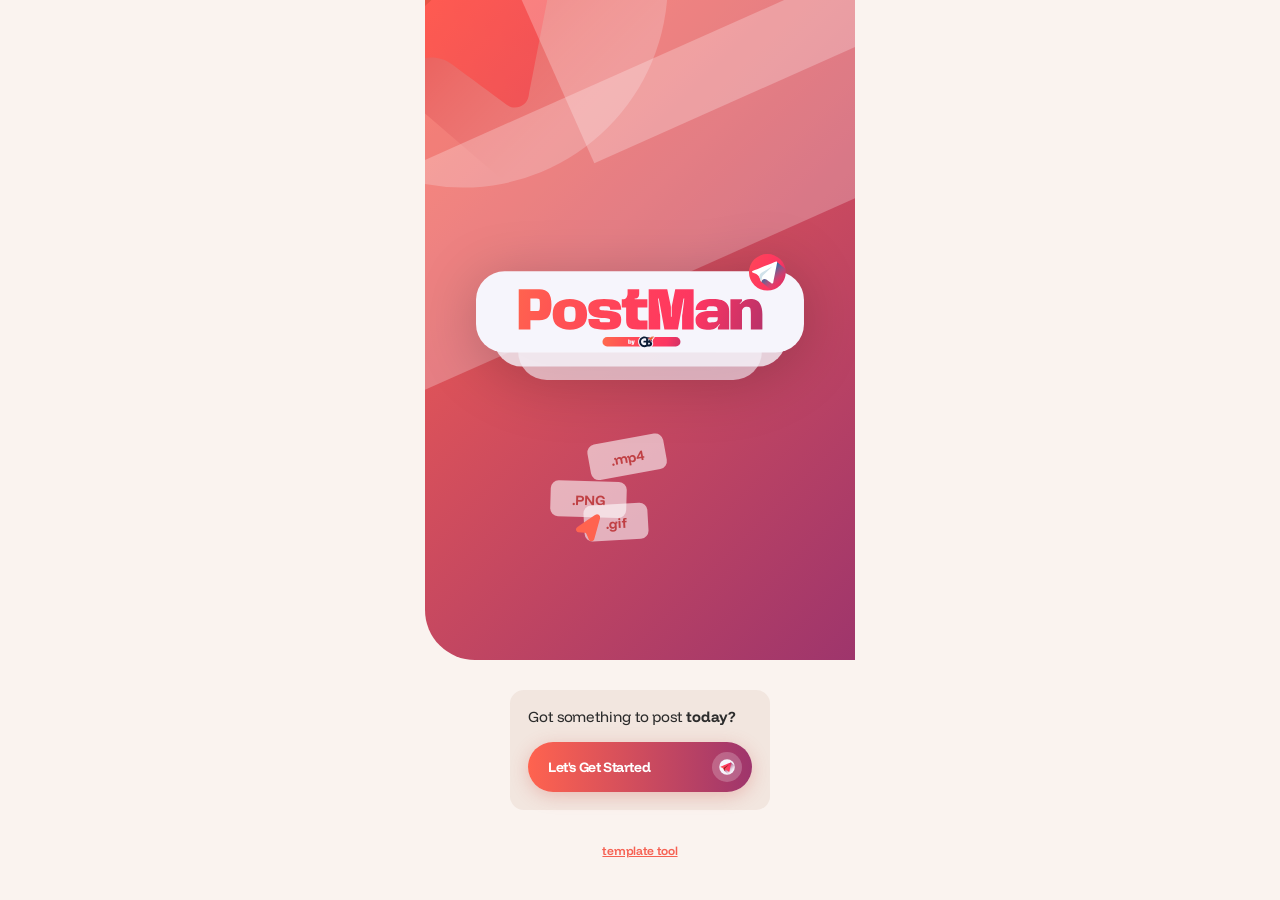
==== commit 9014a2b3: "Update index.html" ====
--- a/index.html
+++ b/index.html
@@ -4,7 +4,7 @@
 <meta charset="UTF-8">
 <meta name="viewport" content="width=device-width, initial-scale=1, viewport-fit=cover">
 <title>PostMann</title>
-<meta name="theme-color" content="#D56050">
+<meta name="theme-color" content="#FF634F">
 <link rel="icon" type="image/png" sizes="32x32" href="assets/icon-32.png">
 <link rel="apple-touch-icon" href="assets/icon-180.png">
 <link rel="stylesheet" href="styles.css">
@@ -14,76 +14,60 @@
 
 <div class="home-wrap" id="homeWrap">
 
-  <!-- ===== Coral hero: organic wave background + logo + pill tags ===== -->
+  <!-- ===== Coral hero section ===== -->
   <section class="home-hero">
 
-    <!-- Organic background blobs — approximated from Figma screenshot -->
-    <svg class="hero-bg" viewBox="0 0 390 680"
-         preserveAspectRatio="xMidYMid slice"
-         xmlns="http://www.w3.org/2000/svg">
-      <!-- Base coral fill -->
-      <rect width="390" height="680" fill="#D55F4D"/>
-      <!-- Light salmon wave: sweeps from upper-right down-left -->
-      <path d="M390 0 C 330 10, 250 30, 180 90 C 110 150, 40 190, 0 170 L 0 0 Z"
-            fill="#E47A62" opacity="0.85"/>
-      <!-- Left-side darker shape for depth -->
-      <path d="M 0 70 C 50 30, 140 70, 190 150 C 240 230, 225 340, 150 370
-               C 75 400, 10 340, 0 260 Z"
-            fill="#C44058" opacity="0.44"/>
-      <!-- Mid-right organic blob -->
-      <path d="M 230 160 C 310 120, 410 170, 410 265
-               C 410 360, 340 420, 255 410 C 170 400, 130 320, 180 250
-               C 210 200, 230 160, 230 160 Z"
-            fill="#BF3D55" opacity="0.38"/>
-      <!-- Lower sweep wave -->
-      <path d="M 0 430 C 60 390, 175 415, 265 375 C 355 335, 420 375, 420 460
-               C 420 545, 330 595, 210 578 C 90 560, 0 500, 0 430 Z"
-            fill="#CC4E5A" opacity="0.34"/>
-    </svg>
+    <!-- z:0 — Base gradient (border-radius: 0 0 0 50px from Figma) -->
+    <div class="hero-bg"></div>
 
-    <!-- White card logo — centered in upper portion -->
+    <!-- z:1 — Background icon: logo-icon at 22% opacity, offset X:-173 Y:-228 -->
+    <img class="hero-bg-icon" src="assets/logo-icon.svg" alt="">
+
+    <!-- z:2 — Pills (below cursor, below waves per Figma layer order) -->
+    <!-- mp4: x=146, y=473, rotation=-10.35° -->
+    <div class="format-pill pill-mp4"><span>.mp4</span></div>
+    <!-- png: x=114, y=509, rotation=1.6° -->
+    <div class="format-pill pill-png"><span>.PNG</span></div>
+    <!-- gif: x=143, y=536, rotation=-3.32° -->
+    <div class="format-pill pill-gif"><span>.gif</span></div>
+
+    <!-- z:3 — Cursor: x=135, y=549, rotation=-9.46° (above pills, below waves) -->
+    <img class="hero-cursor" src="assets/cursor-accent.svg" alt="">
+
+    <!-- z:4 — Wave rectangles: 25% opacity, ON TOP of pills+cursor (Figma layer order) -->
+    <!-- This is what gives the pills their slightly blended/washed look -->
+    <div class="wave-rect wave-1"></div>
+    <div class="wave-rect wave-2"></div>
+
+    <!-- z:5 — PostMann logo card (frontmost layer in coral section) -->
+    <!-- top: 269/700 = 38.4% of coral, centered horizontally, 84% width -->
     <img class="hero-logo" src="assets/logo-white.svg" alt="PostMann">
-
-    <!-- Pill tags: cascading staircase, matching Figma layout -->
-    <div class="hero-pills">
-      <div class="pill-row pill-row-1">
-        <span class="pill-tag">.mp4</span>
-      </div>
-      <div class="pill-row pill-row-2">
-        <span class="pill-tag">.PNG</span>
-      </div>
-      <div class="pill-row pill-row-3">
-        <img src="assets/cursor-accent.svg" alt="" class="hero-cursor">
-        <span class="pill-tag">.gif</span>
-      </div>
-    </div>
 
   </section>
 
-  <!-- ===== Cream footer: tagline + CTA + template link ===== -->
+  <!-- ===== Cream footer section ===== -->
   <section class="home-footer">
 
-    <p class="footer-tagline">
-      Got something to post <strong>today?</strong>
-    </p>
+    <div class="footer-card">
+      <p class="footer-tagline">
+        Got something to post <strong>today?</strong>
+      </p>
+      <a href="app.html" class="cta-btn" id="getStartedLink">
+        <span class="cta-label">Let's Get Started</span>
+        <span class="cta-icon">
+          <img src="assets/logo-icon.svg" alt="">
+        </span>
+      </a>
+    </div>
 
-    <a href="app.html" class="cta-btn" id="getStartedLink">
-      <span class="cta-label">Let's Get Started</span>
-      <span class="cta-icon">
-        <img src="assets/logo-icon.svg" alt="">
-      </span>
-    </a>
-
-    <a href="vet.html" class="footer-tool-link" id="templateToolLink">
-      template tool
-    </a>
+    <a href="vet.html" class="footer-tool-link" id="templateToolLink">template tool</a>
 
   </section>
 
 </div>
 
 <script>
-  const EXIT_MS = 400;
+  const EXIT_MS = 420;
   const wrap = document.getElementById('homeWrap');
   function go(e, href) {
     e.preventDefault();
--- a/styles.css
+++ b/styles.css
@@ -95,6 +95,24 @@
 .topbar .spacer { flex: 1; }
 .topbar .btn-text-link { font-size: 13px; color: var(--text-secondary); }
 
+/* Video pill button in the topbar — gradient pill matching the homepage CTA */
+.topbar-video-pill {
+  display: inline-flex;
+  align-items: center;
+  gap: 6px;
+  padding: 8px 16px;
+  background: linear-gradient(90deg, #FF644F 0%, #9F356C 100%);
+  color: white;
+  border-radius: 100px;
+  font-size: 12px;
+  font-weight: 700;
+  letter-spacing: -0.3px;
+  white-space: nowrap;
+  min-height: 34px;
+  box-shadow: 0 3px 10px rgba(210,75,70,0.22);
+}
+.topbar-video-pill:active { opacity: 0.85; }
+
 /* ===== Layout shell ===== */
 .app-main {
   max-width: 720px;
--- a/home.css
+++ b/home.css
@@ -1,23 +1,30 @@
 /* ===== PostMann Homepage =====
-   Rebuilt from Figma screenshot reference.
-   Uses the white-card logo on the coral hero,
-   and the gradient CTA in the cream footer section. */
+   Built from Figma layer data:
+   - Design canvas: 390px wide × ~870px tall
+   - Coral section: ~700px tall (80.5% of total)
+   - Cream section: ~170px tall (19.5%)
+
+   Pill positions use percentage of coral section dimensions
+   (390px wide × 700px tall) to scale across phone sizes.
+   Z-index order matches Figma layer panel exactly. */
 
 .home-body {
   margin: 0;
   min-height: 100dvh;
-  background: #FAF3EF; /* cream shows through before JS loads */
+  background: #FAF3EF;
   -webkit-font-smoothing: antialiased;
 }
 
-/* ---- Page wrapper: swipe-up exit transition ---- */
+/* Page wrapper */
 .home-wrap {
   min-height: 100dvh;
   max-width: 430px;
   margin: 0 auto;
   display: flex;
   flex-direction: column;
-  transition: transform 0.42s cubic-bezier(0.16, 1, 0.3, 1), opacity 0.36s ease-out;
+  overflow: hidden;
+  transition: transform 0.42s cubic-bezier(0.16, 1, 0.3, 1),
+              opacity 0.36s ease-out;
 }
 .home-wrap.is-leaving {
   transform: translateY(-10%);
@@ -25,112 +32,172 @@
 }
 
 /* ================================================================
-   CORAL HERO SECTION
+   CORAL HERO — everything positioned absolutely within this container
    ================================================================ */
 .home-hero {
   position: relative;
   flex: 1;
-  display: flex;
-  flex-direction: column;
-  align-items: center;
+  min-height: 0;
   overflow: hidden;
-  /* Rounded bottom so the hero "sits" on the cream card below */
-  border-radius: 0 0 28px 28px;
-  /* Safe area at top for notch/island */
   padding-top: env(safe-area-inset-top);
+}
+
+/* z:0 — Base gradient rectangle
+   Gradient: #FF634F (0%) → #9E356C (100%) from Figma
+   Border-radius: 0 0 0 50px (ONLY bottom-left corner = 50, rest = 0) */
+.hero-bg {
+  position: absolute;
+  inset: 0;
+  background: linear-gradient(135deg, #FF634F 0%, #9E356C 100%);
+  border-radius: 0 0 0 50px;
+  z-index: 0;
+}
+
+/* z:1 — Background icon watermark
+   Figma: X=-173, Y=-228, opacity=22%
+   Size: ~420px to be partially visible from the corner */
+.hero-bg-icon {
+  position: absolute;
+  width: 420px;
+  height: 420px;
+  top: -228px;
+  left: -173px;
+  opacity: 0.22;
   z-index: 1;
-}
-
-/* SVG organic blobs: absolute, fills entire hero */
-.hero-bg {
-  position: absolute;
-  inset: 0;
-  width: 100%;
-  height: 100%;
-  display: block;
-}
-
-/* Logo card: white-pill artwork sits in the upper center */
+  pointer-events: none;
+}
+
+/* z:2 — Pills
+   Figma: corner-radius=8, rect-opacity=60%
+   Positions as % of coral section (390px × 700px) */
+.format-pill {
+  position: absolute;
+  border-radius: 8px;
+  background: rgba(255, 255, 255, 0.58);
+  padding: 8px 22px;
+  white-space: nowrap;
+  z-index: 2;
+}
+.format-pill span {
+  font-family: "Funnel Display", -apple-system, sans-serif;
+  font-size: 14px;
+  font-weight: 700;
+  color: #C04044;
+  letter-spacing: -0.2px;
+}
+/* mp4: x=146/390=37.4%, y=473/700=67.6%, angle=-10.35° */
+.pill-mp4 {
+  left: 37.4%;
+  top: 67.6%;
+  transform: rotate(-10.35deg);
+  transform-origin: top left;
+}
+/* png: x=114/390=29.2%, y=509/700=72.7%, angle=1.6° */
+.pill-png {
+  left: 29.2%;
+  top: 72.7%;
+  transform: rotate(1.6deg);
+  transform-origin: top left;
+}
+/* gif: x=143/390=36.7%, y=536/700=76.6%, angle=-3.32° */
+.pill-gif {
+  left: 36.7%;
+  top: 76.6%;
+  transform: rotate(-3.32deg);
+  transform-origin: top left;
+}
+
+/* z:3 — Cursor: x=135/390=34.6%, y=549/700=78.4%, angle=-9.46°
+   Above pills, below wave rectangles (per Figma layer order) */
+.hero-cursor {
+  position: absolute;
+  width: 26px;
+  height: 26px;
+  left: 34.6%;
+  top: 78.4%;
+  transform: rotate(-9.46deg);
+  transform-origin: top left;
+  z-index: 3;
+  pointer-events: none;
+}
+
+/* z:4 — Wave rectangles (Rectangle 27 & 28 from Figma layer panel)
+   White fill at 25% opacity, rotated to create diagonal depth.
+   INTENTIONALLY above pills and cursor — this is what creates the
+   blended/washed look on the pills as seen in the Figma design. */
+.wave-rect {
+  position: absolute;
+  background: rgba(255, 255, 255, 1);
+  opacity: 0.25;
+  z-index: 4;
+  pointer-events: none;
+}
+/* Rectangle 28 — upper diagonal wave */
+.wave-1 {
+  width: 620px;
+  height: 195px;
+  top: -15px;
+  left: 90px;
+  transform: rotate(-24deg);
+  transform-origin: top left;
+}
+/* Rectangle 27 — lower diagonal wave */
+.wave-2 {
+  width: 580px;
+  height: 210px;
+  top: 200px;
+  left: -90px;
+  transform: rotate(-24deg);
+  transform-origin: top left;
+}
+
+/* z:5 — PostMann logo card (frontmost in coral section)
+   Figma: top=269px (269/700=38.4%), centered, width=328px (84.1%)
+   White-card logo SVG with a subtle drop shadow */
 .hero-logo {
-  position: relative;
-  z-index: 2;
+  position: absolute;
   width: 84%;
-  max-width: 320px;
-  /* Push down ~32% from top, then pills push the logo up naturally */
-  margin-top: 28%;
-  /* Slight shadow so the white card pops off the coral */
-  filter: drop-shadow(0 8px 28px rgba(0,0,0,0.18));
-}
-
-/* Pills container: pushes to the bottom of the flex hero */
-.hero-pills {
-  position: relative;
-  z-index: 2;
-  display: flex;
-  flex-direction: column;
-  align-items: center;
-  gap: 10px;
-  margin-top: auto;
-  padding-bottom: 40px;
-  width: 100%;
-}
-
-/* Each pill row: allows horizontal offset for the staircase feel */
-.pill-row {
-  display: flex;
-  align-items: center;
-  gap: 10px;
-}
-/* Staircase offsets — mirrors Figma cascade */
-.pill-row-1 { transform: translateX(-18px); }
-.pill-row-2 { transform: translateX(0px);   }
-.pill-row-3 { transform: translateX(14px);  }
-
-/* Pill shape: blush semi-transparent with salmon text */
-.pill-tag {
-  display: inline-flex;
-  align-items: center;
-  background: rgba(255, 220, 205, 0.28);
-  backdrop-filter: blur(10px);
-  -webkit-backdrop-filter: blur(10px);
-  border-radius: 100px;
-  padding: 11px 30px;
-  font-size: 15px;
-  font-weight: 700;
-  color: rgba(220, 80, 65, 0.90);
-  letter-spacing: -0.2px;
-  white-space: nowrap;
-}
-
-/* Cursor accent beside .gif pill */
-.hero-cursor {
-  width: 22px;
-  height: 22px;
-  transform: rotate(-8deg);
-  flex-shrink: 0;
+  max-width: 328px;
+  top: 38.4%;
+  left: 50%;
+  transform: translateX(-50%);
+  z-index: 5;
+  filter: drop-shadow(0 8px 28px rgba(0,0,0,0.20));
+  pointer-events: none;
 }
 
 /* ================================================================
    CREAM FOOTER SECTION
    ================================================================ */
 .home-footer {
-  /* Slightly overlaps the hero's rounded bottom so the join is seamless */
   position: relative;
-  z-index: 0;
+  z-index: 1;
+  flex-shrink: 0;
   display: flex;
   flex-direction: column;
   align-items: center;
-  padding: 36px 28px calc(36px + env(safe-area-inset-bottom));
-  gap: 16px;
+  padding: 30px 24px calc(28px + env(safe-area-inset-bottom));
+  gap: 18px;
   background: #FAF3EF;
 }
 
+/* Subtle card behind tagline + button (from Figma design) */
+.footer-card {
+  width: 100%;
+  max-width: 260px;
+  background: rgba(218, 193, 178, 0.28);
+  border-radius: 14px;
+  padding: 16px 18px 18px;
+  display: flex;
+  flex-direction: column;
+  gap: 14px;
+}
+
 .footer-tagline {
   font-family: "Funnel Display", -apple-system, sans-serif;
-  font-size: 16px;
+  font-size: 15px;
   font-weight: 400;
   color: #2C2C2C;
-  text-align: center;
   line-height: 1.45;
   letter-spacing: -0.1px;
   margin: 0;
@@ -139,36 +206,31 @@
   font-weight: 700;
 }
 
-/* ---- Gradient CTA pill button ---- */
+/* Gradient CTA button matching Figma gradient #FF634F → #9E356C */
 .cta-btn {
   display: flex;
   align-items: center;
   justify-content: space-between;
-  width: 100%;
-  max-width: 270px;
-  padding: 11px 11px 11px 24px;
-  background: linear-gradient(90deg, #FF644F 0%, #9F356C 100%);
+  padding: 10px 10px 10px 20px;
+  background: linear-gradient(90deg, #FF634F 0%, #9E356C 100%);
   border-radius: 100px;
   color: white;
   font-family: "Funnel Display", -apple-system, sans-serif;
   font-size: 14px;
   font-weight: 700;
-  letter-spacing: -0.5px;
-  box-shadow: 0 6px 22px rgba(210, 75, 70, 0.30);
+  letter-spacing: -0.4px;
+  text-decoration: none;
+  box-shadow: 0 4px 18px rgba(210, 75, 70, 0.28);
   transition: transform 0.12s ease, box-shadow 0.12s ease;
-  text-decoration: none;
 }
 .cta-btn:active {
   transform: scale(0.97);
-  box-shadow: 0 3px 10px rgba(210, 75, 70, 0.18);
-}
-.cta-label {
-  flex: 1;
-}
-/* Icon circle on the right of the button */
+  box-shadow: 0 2px 8px rgba(210, 75, 70, 0.18);
+}
+.cta-label { flex: 1; }
 .cta-icon {
-  width: 34px;
-  height: 34px;
+  width: 30px;
+  height: 30px;
   background: rgba(255, 255, 255, 0.22);
   border-radius: 50%;
   display: flex;
@@ -176,12 +238,9 @@
   justify-content: center;
   flex-shrink: 0;
 }
-.cta-icon img {
-  width: 18px;
-  height: 18px;
-}
-
-/* ---- Underlined template tool link ---- */
+.cta-icon img { width: 16px; height: 16px; }
+
+/* "template tool" underlined link in Figma coral color */
 .footer-tool-link {
   font-family: "Funnel Display", -apple-system, sans-serif;
   font-size: 12px;
@@ -189,7 +248,6 @@
   color: #F66052;
   text-decoration: underline;
   letter-spacing: -0.3px;
-  padding: 6px 0;
   min-height: 44px;
   display: flex;
   align-items: center;
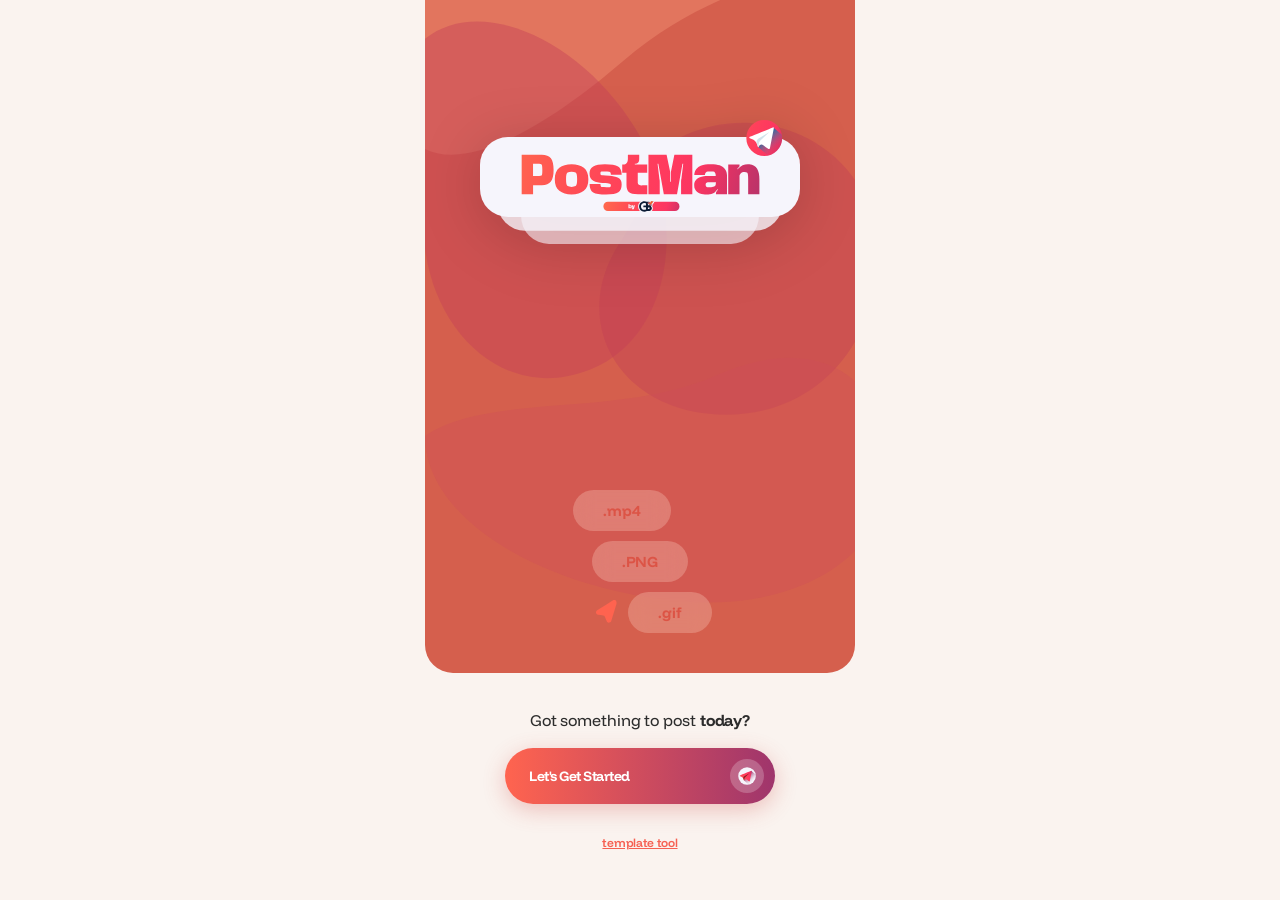
==== commit 4a82b0a5: "Update index.html" ====
--- a/index.html
+++ b/index.html
@@ -4,7 +4,7 @@
 <meta charset="UTF-8">
 <meta name="viewport" content="width=device-width, initial-scale=1, viewport-fit=cover">
 <title>PostMann</title>
-<meta name="theme-color" content="#FF634F">
+<meta name="theme-color" content="#D56050">
 <link rel="icon" type="image/png" sizes="32x32" href="assets/icon-32.png">
 <link rel="apple-touch-icon" href="assets/icon-180.png">
 <link rel="stylesheet" href="styles.css">
@@ -14,60 +14,76 @@
 
 <div class="home-wrap" id="homeWrap">
 
-  <!-- ===== Coral hero section ===== -->
+  <!-- ===== Coral hero: organic wave background + logo + pill tags ===== -->
   <section class="home-hero">
 
-    <!-- z:0 — Base gradient (border-radius: 0 0 0 50px from Figma) -->
-    <div class="hero-bg"></div>
+    <!-- Organic background blobs — approximated from Figma screenshot -->
+    <svg class="hero-bg" viewBox="0 0 390 680"
+         preserveAspectRatio="xMidYMid slice"
+         xmlns="http://www.w3.org/2000/svg">
+      <!-- Base coral fill -->
+      <rect width="390" height="680" fill="#D55F4D"/>
+      <!-- Light salmon wave: sweeps from upper-right down-left -->
+      <path d="M390 0 C 330 10, 250 30, 180 90 C 110 150, 40 190, 0 170 L 0 0 Z"
+            fill="#E47A62" opacity="0.85"/>
+      <!-- Left-side darker shape for depth -->
+      <path d="M 0 70 C 50 30, 140 70, 190 150 C 240 230, 225 340, 150 370
+               C 75 400, 10 340, 0 260 Z"
+            fill="#C44058" opacity="0.44"/>
+      <!-- Mid-right organic blob -->
+      <path d="M 230 160 C 310 120, 410 170, 410 265
+               C 410 360, 340 420, 255 410 C 170 400, 130 320, 180 250
+               C 210 200, 230 160, 230 160 Z"
+            fill="#BF3D55" opacity="0.38"/>
+      <!-- Lower sweep wave -->
+      <path d="M 0 430 C 60 390, 175 415, 265 375 C 355 335, 420 375, 420 460
+               C 420 545, 330 595, 210 578 C 90 560, 0 500, 0 430 Z"
+            fill="#CC4E5A" opacity="0.34"/>
+    </svg>
 
-    <!-- z:1 — Background icon: logo-icon at 22% opacity, offset X:-173 Y:-228 -->
-    <img class="hero-bg-icon" src="assets/logo-icon.svg" alt="">
+    <!-- White card logo — centered in upper portion -->
+    <img class="hero-logo" src="assets/logo-white.svg" alt="PostMann">
 
-    <!-- z:2 — Pills (below cursor, below waves per Figma layer order) -->
-    <!-- mp4: x=146, y=473, rotation=-10.35° -->
-    <div class="format-pill pill-mp4"><span>.mp4</span></div>
-    <!-- png: x=114, y=509, rotation=1.6° -->
-    <div class="format-pill pill-png"><span>.PNG</span></div>
-    <!-- gif: x=143, y=536, rotation=-3.32° -->
-    <div class="format-pill pill-gif"><span>.gif</span></div>
-
-    <!-- z:3 — Cursor: x=135, y=549, rotation=-9.46° (above pills, below waves) -->
-    <img class="hero-cursor" src="assets/cursor-accent.svg" alt="">
-
-    <!-- z:4 — Wave rectangles: 25% opacity, ON TOP of pills+cursor (Figma layer order) -->
-    <!-- This is what gives the pills their slightly blended/washed look -->
-    <div class="wave-rect wave-1"></div>
-    <div class="wave-rect wave-2"></div>
-
-    <!-- z:5 — PostMann logo card (frontmost layer in coral section) -->
-    <!-- top: 269/700 = 38.4% of coral, centered horizontally, 84% width -->
-    <img class="hero-logo" src="assets/logo-white.svg" alt="PostMann">
+    <!-- Pill tags: cascading staircase, matching Figma layout -->
+    <div class="hero-pills">
+      <div class="pill-row pill-row-1">
+        <span class="pill-tag">.mp4</span>
+      </div>
+      <div class="pill-row pill-row-2">
+        <span class="pill-tag">.PNG</span>
+      </div>
+      <div class="pill-row pill-row-3">
+        <img src="assets/cursor-accent.svg" alt="" class="hero-cursor">
+        <span class="pill-tag">.gif</span>
+      </div>
+    </div>
 
   </section>
 
-  <!-- ===== Cream footer section ===== -->
+  <!-- ===== Cream footer: tagline + CTA + template link ===== -->
   <section class="home-footer">
 
-    <div class="footer-card">
-      <p class="footer-tagline">
-        Got something to post <strong>today?</strong>
-      </p>
-      <a href="app.html" class="cta-btn" id="getStartedLink">
-        <span class="cta-label">Let's Get Started</span>
-        <span class="cta-icon">
-          <img src="assets/logo-icon.svg" alt="">
-        </span>
-      </a>
-    </div>
+    <p class="footer-tagline">
+      Got something to post <strong>today?</strong>
+    </p>
 
-    <a href="vet.html" class="footer-tool-link" id="templateToolLink">template tool</a>
+    <a href="app.html" class="cta-btn" id="getStartedLink">
+      <span class="cta-label">Let's Get Started</span>
+      <span class="cta-icon">
+        <img src="assets/logo-icon.svg" alt="">
+      </span>
+    </a>
+
+    <a href="vet.html" class="footer-tool-link" id="templateToolLink">
+      template tool
+    </a>
 
   </section>
 
 </div>
 
 <script>
-  const EXIT_MS = 420;
+  const EXIT_MS = 400;
   const wrap = document.getElementById('homeWrap');
   function go(e, href) {
     e.preventDefault();
--- a/home.css
+++ b/home.css
@@ -1,30 +1,23 @@
 /* ===== PostMann Homepage =====
-   Built from Figma layer data:
-   - Design canvas: 390px wide × ~870px tall
-   - Coral section: ~700px tall (80.5% of total)
-   - Cream section: ~170px tall (19.5%)
-
-   Pill positions use percentage of coral section dimensions
-   (390px wide × 700px tall) to scale across phone sizes.
-   Z-index order matches Figma layer panel exactly. */
+   Rebuilt from Figma screenshot reference.
+   Uses the white-card logo on the coral hero,
+   and the gradient CTA in the cream footer section. */
 
 .home-body {
   margin: 0;
   min-height: 100dvh;
-  background: #FAF3EF;
+  background: #FAF3EF; /* cream shows through before JS loads */
   -webkit-font-smoothing: antialiased;
 }
 
-/* Page wrapper */
+/* ---- Page wrapper: swipe-up exit transition ---- */
 .home-wrap {
   min-height: 100dvh;
   max-width: 430px;
   margin: 0 auto;
   display: flex;
   flex-direction: column;
-  overflow: hidden;
-  transition: transform 0.42s cubic-bezier(0.16, 1, 0.3, 1),
-              opacity 0.36s ease-out;
+  transition: transform 0.42s cubic-bezier(0.16, 1, 0.3, 1), opacity 0.36s ease-out;
 }
 .home-wrap.is-leaving {
   transform: translateY(-10%);
@@ -32,172 +25,112 @@
 }
 
 /* ================================================================
-   CORAL HERO — everything positioned absolutely within this container
+   CORAL HERO SECTION
    ================================================================ */
 .home-hero {
   position: relative;
   flex: 1;
-  min-height: 0;
+  display: flex;
+  flex-direction: column;
+  align-items: center;
   overflow: hidden;
+  /* Rounded bottom so the hero "sits" on the cream card below */
+  border-radius: 0 0 28px 28px;
+  /* Safe area at top for notch/island */
   padding-top: env(safe-area-inset-top);
+  z-index: 1;
 }
 
-/* z:0 — Base gradient rectangle
-   Gradient: #FF634F (0%) → #9E356C (100%) from Figma
-   Border-radius: 0 0 0 50px (ONLY bottom-left corner = 50, rest = 0) */
+/* SVG organic blobs: absolute, fills entire hero */
 .hero-bg {
   position: absolute;
   inset: 0;
-  background: linear-gradient(135deg, #FF634F 0%, #9E356C 100%);
-  border-radius: 0 0 0 50px;
-  z-index: 0;
+  width: 100%;
+  height: 100%;
+  display: block;
 }
 
-/* z:1 — Background icon watermark
-   Figma: X=-173, Y=-228, opacity=22%
-   Size: ~420px to be partially visible from the corner */
-.hero-bg-icon {
-  position: absolute;
-  width: 420px;
-  height: 420px;
-  top: -228px;
-  left: -173px;
-  opacity: 0.22;
-  z-index: 1;
-  pointer-events: none;
+/* Logo card: white-pill artwork sits in the upper center */
+.hero-logo {
+  position: relative;
+  z-index: 2;
+  width: 84%;
+  max-width: 320px;
+  /* Push down ~32% from top, then pills push the logo up naturally */
+  margin-top: 28%;
+  /* Slight shadow so the white card pops off the coral */
+  filter: drop-shadow(0 8px 28px rgba(0,0,0,0.18));
 }
 
-/* z:2 — Pills
-   Figma: corner-radius=8, rect-opacity=60%
-   Positions as % of coral section (390px × 700px) */
-.format-pill {
-  position: absolute;
-  border-radius: 8px;
-  background: rgba(255, 255, 255, 0.58);
-  padding: 8px 22px;
-  white-space: nowrap;
+/* Pills container: pushes to the bottom of the flex hero */
+.hero-pills {
+  position: relative;
   z-index: 2;
-}
-.format-pill span {
-  font-family: "Funnel Display", -apple-system, sans-serif;
-  font-size: 14px;
-  font-weight: 700;
-  color: #C04044;
-  letter-spacing: -0.2px;
-}
-/* mp4: x=146/390=37.4%, y=473/700=67.6%, angle=-10.35° */
-.pill-mp4 {
-  left: 37.4%;
-  top: 67.6%;
-  transform: rotate(-10.35deg);
-  transform-origin: top left;
-}
-/* png: x=114/390=29.2%, y=509/700=72.7%, angle=1.6° */
-.pill-png {
-  left: 29.2%;
-  top: 72.7%;
-  transform: rotate(1.6deg);
-  transform-origin: top left;
-}
-/* gif: x=143/390=36.7%, y=536/700=76.6%, angle=-3.32° */
-.pill-gif {
-  left: 36.7%;
-  top: 76.6%;
-  transform: rotate(-3.32deg);
-  transform-origin: top left;
+  display: flex;
+  flex-direction: column;
+  align-items: center;
+  gap: 10px;
+  margin-top: auto;
+  padding-bottom: 40px;
+  width: 100%;
 }
 
-/* z:3 — Cursor: x=135/390=34.6%, y=549/700=78.4%, angle=-9.46°
-   Above pills, below wave rectangles (per Figma layer order) */
-.hero-cursor {
-  position: absolute;
-  width: 26px;
-  height: 26px;
-  left: 34.6%;
-  top: 78.4%;
-  transform: rotate(-9.46deg);
-  transform-origin: top left;
-  z-index: 3;
-  pointer-events: none;
+/* Each pill row: allows horizontal offset for the staircase feel */
+.pill-row {
+  display: flex;
+  align-items: center;
+  gap: 10px;
+}
+/* Staircase offsets — mirrors Figma cascade */
+.pill-row-1 { transform: translateX(-18px); }
+.pill-row-2 { transform: translateX(0px);   }
+.pill-row-3 { transform: translateX(14px);  }
+
+/* Pill shape: blush semi-transparent with salmon text */
+.pill-tag {
+  display: inline-flex;
+  align-items: center;
+  background: rgba(255, 220, 205, 0.28);
+  backdrop-filter: blur(10px);
+  -webkit-backdrop-filter: blur(10px);
+  border-radius: 100px;
+  padding: 11px 30px;
+  font-size: 15px;
+  font-weight: 700;
+  color: rgba(220, 80, 65, 0.90);
+  letter-spacing: -0.2px;
+  white-space: nowrap;
 }
 
-/* z:4 — Wave rectangles (Rectangle 27 & 28 from Figma layer panel)
-   White fill at 25% opacity, rotated to create diagonal depth.
-   INTENTIONALLY above pills and cursor — this is what creates the
-   blended/washed look on the pills as seen in the Figma design. */
-.wave-rect {
-  position: absolute;
-  background: rgba(255, 255, 255, 1);
-  opacity: 0.25;
-  z-index: 4;
-  pointer-events: none;
-}
-/* Rectangle 28 — upper diagonal wave */
-.wave-1 {
-  width: 620px;
-  height: 195px;
-  top: -15px;
-  left: 90px;
-  transform: rotate(-24deg);
-  transform-origin: top left;
-}
-/* Rectangle 27 — lower diagonal wave */
-.wave-2 {
-  width: 580px;
-  height: 210px;
-  top: 200px;
-  left: -90px;
-  transform: rotate(-24deg);
-  transform-origin: top left;
-}
-
-/* z:5 — PostMann logo card (frontmost in coral section)
-   Figma: top=269px (269/700=38.4%), centered, width=328px (84.1%)
-   White-card logo SVG with a subtle drop shadow */
-.hero-logo {
-  position: absolute;
-  width: 84%;
-  max-width: 328px;
-  top: 38.4%;
-  left: 50%;
-  transform: translateX(-50%);
-  z-index: 5;
-  filter: drop-shadow(0 8px 28px rgba(0,0,0,0.20));
-  pointer-events: none;
+/* Cursor accent beside .gif pill */
+.hero-cursor {
+  width: 22px;
+  height: 22px;
+  transform: rotate(-8deg);
+  flex-shrink: 0;
 }
 
 /* ================================================================
    CREAM FOOTER SECTION
    ================================================================ */
 .home-footer {
+  /* Slightly overlaps the hero's rounded bottom so the join is seamless */
   position: relative;
-  z-index: 1;
-  flex-shrink: 0;
+  z-index: 0;
   display: flex;
   flex-direction: column;
   align-items: center;
-  padding: 30px 24px calc(28px + env(safe-area-inset-bottom));
-  gap: 18px;
+  padding: 36px 28px calc(36px + env(safe-area-inset-bottom));
+  gap: 16px;
   background: #FAF3EF;
-}
-
-/* Subtle card behind tagline + button (from Figma design) */
-.footer-card {
-  width: 100%;
-  max-width: 260px;
-  background: rgba(218, 193, 178, 0.28);
-  border-radius: 14px;
-  padding: 16px 18px 18px;
-  display: flex;
-  flex-direction: column;
-  gap: 14px;
 }
 
 .footer-tagline {
   font-family: "Funnel Display", -apple-system, sans-serif;
-  font-size: 15px;
+  font-size: 16px;
   font-weight: 400;
   color: #2C2C2C;
+  text-align: center;
   line-height: 1.45;
   letter-spacing: -0.1px;
   margin: 0;
@@ -206,31 +139,36 @@
   font-weight: 700;
 }
 
-/* Gradient CTA button matching Figma gradient #FF634F → #9E356C */
+/* ---- Gradient CTA pill button ---- */
 .cta-btn {
   display: flex;
   align-items: center;
   justify-content: space-between;
-  padding: 10px 10px 10px 20px;
-  background: linear-gradient(90deg, #FF634F 0%, #9E356C 100%);
+  width: 100%;
+  max-width: 270px;
+  padding: 11px 11px 11px 24px;
+  background: linear-gradient(90deg, #FF644F 0%, #9F356C 100%);
   border-radius: 100px;
   color: white;
   font-family: "Funnel Display", -apple-system, sans-serif;
   font-size: 14px;
   font-weight: 700;
-  letter-spacing: -0.4px;
+  letter-spacing: -0.5px;
+  box-shadow: 0 6px 22px rgba(210, 75, 70, 0.30);
+  transition: transform 0.12s ease, box-shadow 0.12s ease;
   text-decoration: none;
-  box-shadow: 0 4px 18px rgba(210, 75, 70, 0.28);
-  transition: transform 0.12s ease, box-shadow 0.12s ease;
 }
 .cta-btn:active {
   transform: scale(0.97);
-  box-shadow: 0 2px 8px rgba(210, 75, 70, 0.18);
+  box-shadow: 0 3px 10px rgba(210, 75, 70, 0.18);
 }
-.cta-label { flex: 1; }
+.cta-label {
+  flex: 1;
+}
+/* Icon circle on the right of the button */
 .cta-icon {
-  width: 30px;
-  height: 30px;
+  width: 34px;
+  height: 34px;
   background: rgba(255, 255, 255, 0.22);
   border-radius: 50%;
   display: flex;
@@ -238,9 +176,12 @@
   justify-content: center;
   flex-shrink: 0;
 }
-.cta-icon img { width: 16px; height: 16px; }
+.cta-icon img {
+  width: 18px;
+  height: 18px;
+}
 
-/* "template tool" underlined link in Figma coral color */
+/* ---- Underlined template tool link ---- */
 .footer-tool-link {
   font-family: "Funnel Display", -apple-system, sans-serif;
   font-size: 12px;
@@ -248,6 +189,7 @@
   color: #F66052;
   text-decoration: underline;
   letter-spacing: -0.3px;
+  padding: 6px 0;
   min-height: 44px;
   display: flex;
   align-items: center;
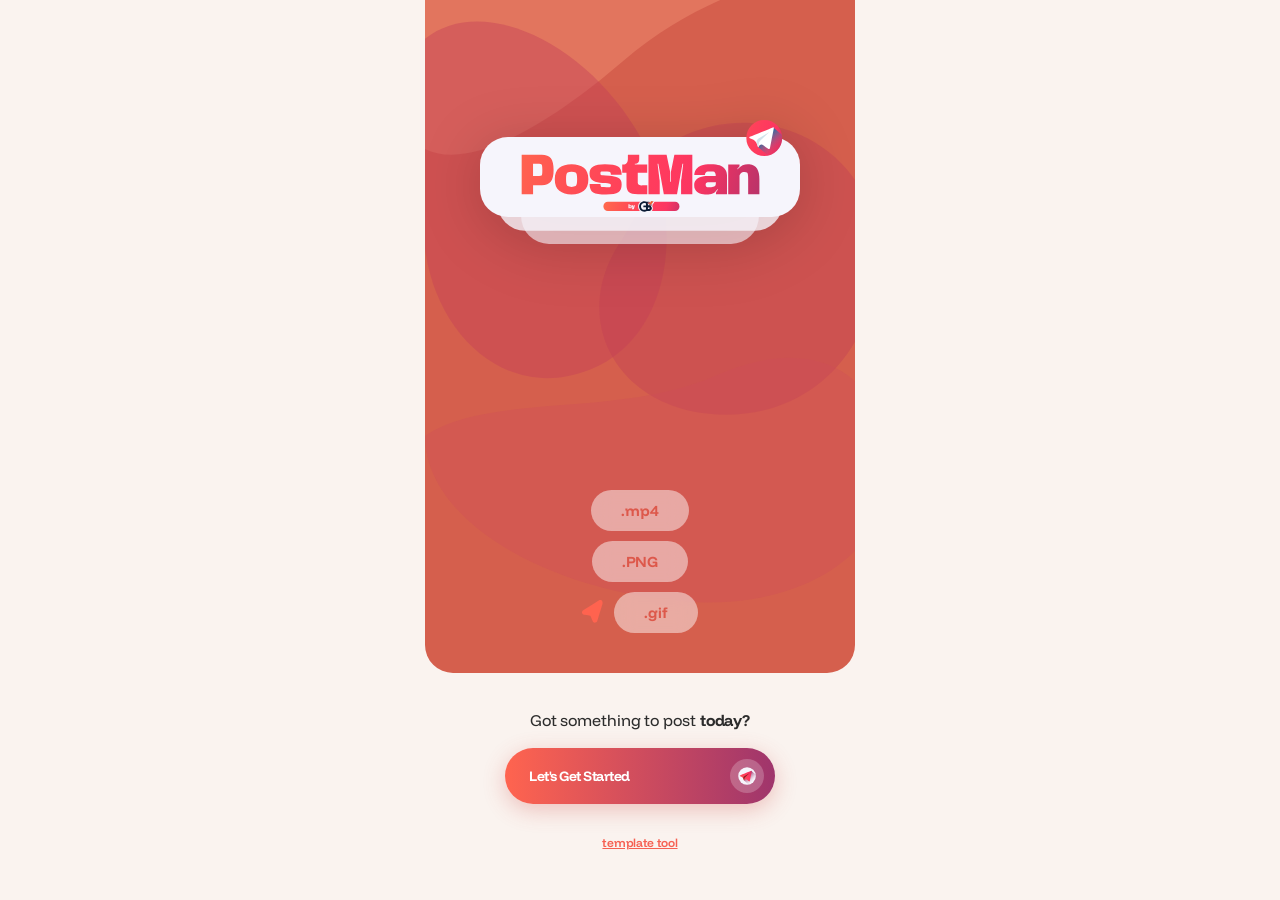
==== commit f929c696: "Update index.html" ====
--- a/index.html
+++ b/index.html
@@ -92,6 +92,17 @@
   }
   document.getElementById('getStartedLink').addEventListener('click', e => go(e, 'app.html'));
   document.getElementById('templateToolLink').addEventListener('click', e => go(e, 'vet.html'));
+
+  // Browser back/forward restores this page from the bfcache exactly as it
+  // was at the moment of navigation - which, since go() fires the actual
+  // navigation mid-fade, means it comes back frozen with is-leaving still
+  // applied (opacity: 0, translated off-screen). That reads as a blank
+  // page even though the DOM is fully there. Clear it on restore.
+  window.addEventListener('pageshow', (e) => {
+    if (e.persisted) {
+      wrap.classList.remove('is-leaving');
+    }
+  });
 </script>
 </body>
 </html>
--- a/home.css
+++ b/home.css
@@ -82,15 +82,15 @@
   gap: 10px;
 }
 /* Staircase offsets — mirrors Figma cascade */
-.pill-row-1 { transform: translateX(-18px); }
+.pill-row-1 { transform: translateX(0px); }
 .pill-row-2 { transform: translateX(0px);   }
-.pill-row-3 { transform: translateX(14px);  }
+.pill-row-3 { transform: translateX(0px);  }
 
 /* Pill shape: blush semi-transparent with salmon text */
 .pill-tag {
   display: inline-flex;
   align-items: center;
-  background: rgba(255, 220, 205, 0.28);
+  background: rgba(255, 255, 255, 0.478);
   backdrop-filter: blur(10px);
   -webkit-backdrop-filter: blur(10px);
   border-radius: 100px;
